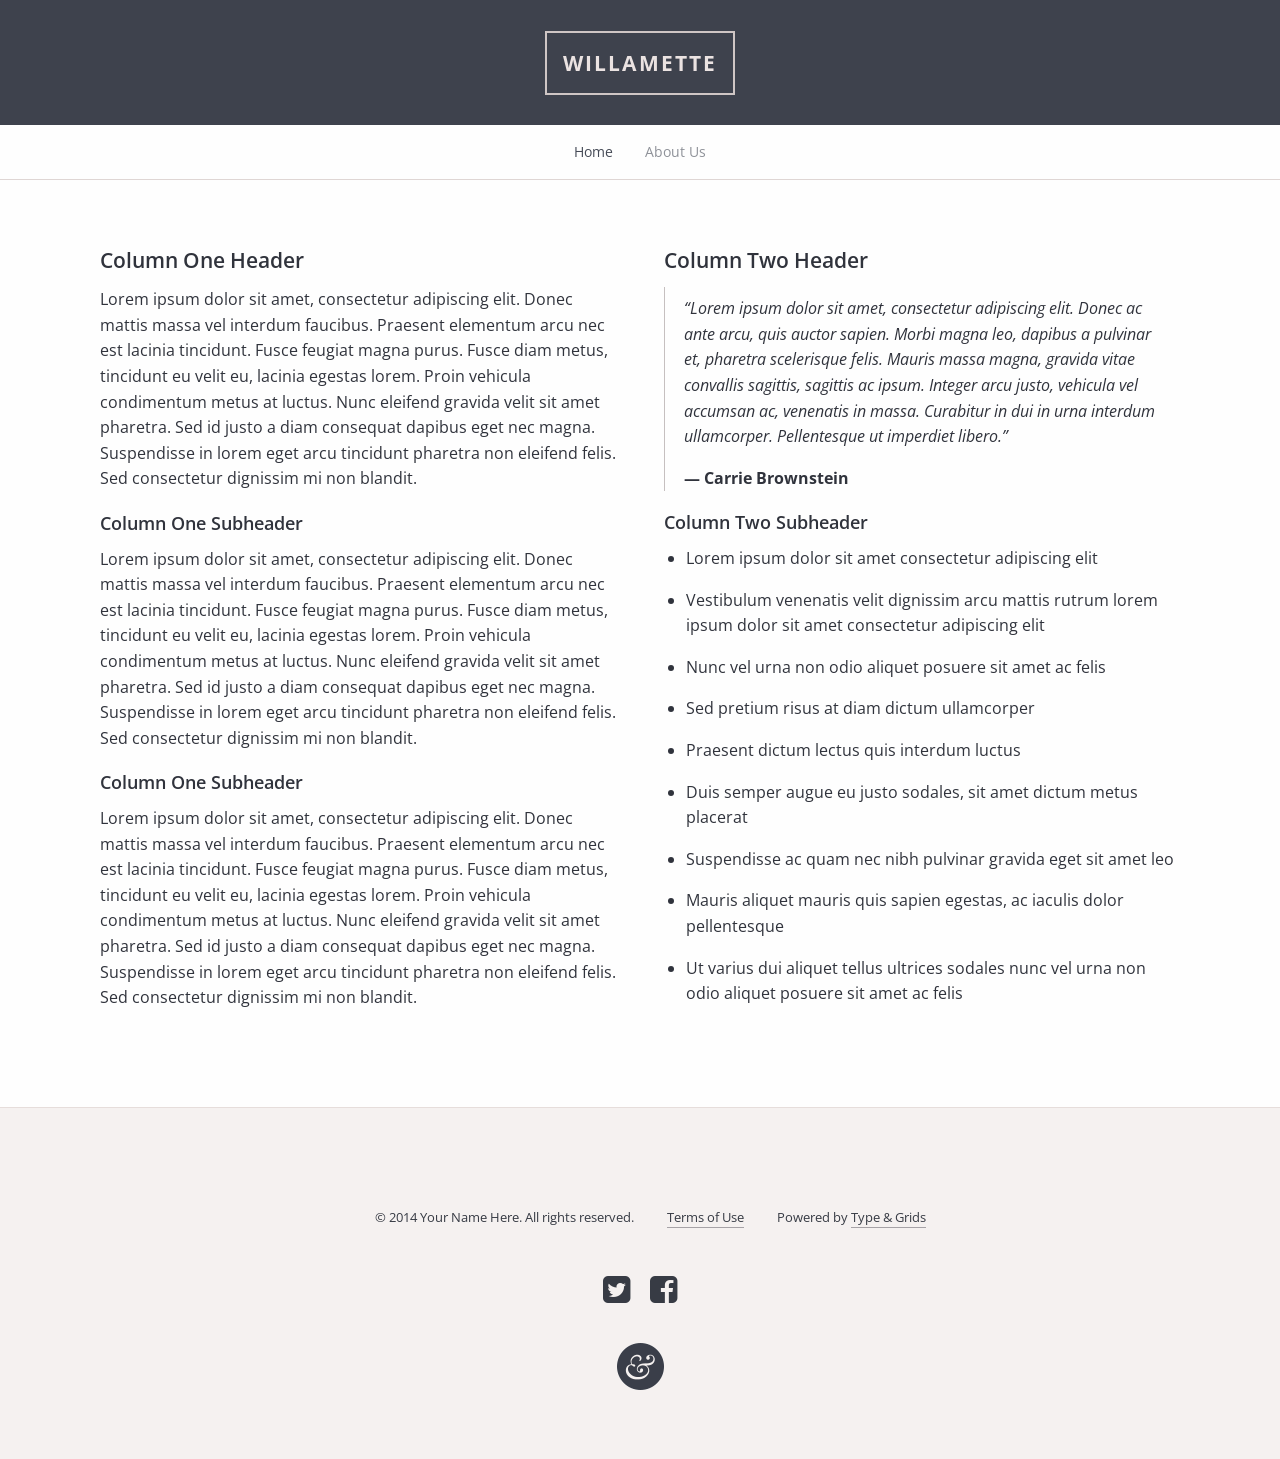
==== about.html @ 5f2adea6 "Add files via upload" ====
<!doctype html>
<html class="no-js" lang="en">
<head>
<meta charset="utf-8" />
<meta name="viewport" content="width=device-width, initial-scale=1.0" />

<title>Willamette &mdash; About Us</title>
<meta name="description" content="Page description goes here">

<!-- ******************************************************************************************
Set the type and color theme here - the Pro version contains additional themes -->
<link href="css/willamette_type1_color1.css" rel="stylesheet">
<!--  ************************************************************************************* -->

<link href="css/font-awesome.min.css" rel="stylesheet">
<script src="js/vendor/modernizr.js"></script>

</head>
<body>

<header>
	<div class="row">
		<div class="small-12 medium-12 large-12 columns">
			<h2><a href="index.html">Willamette</a></h2>
			<!--
			<div class="logo">
				<a href="index.html"><img src="img/logo.png" alt="Willamette" /></a>
			</div>
			-->
		</div>
	</div>
</header>

<nav>
	<div class="row">
		<div class="small-12 medium-12 large-12 columns">			
			<ul>
				<li><a href="index.html">Home</a></li>
				<li><a href="about.html" class="current">About Us</a></li>
			</ul>
		</div>
	</div>
</nav>

<div class=" section-bg-color1 ">
	<div class="row first-row">
		<div class="small-12 medium-6 large-6 columns">
			<h3>Column One Header</h3>
			<p>
				Lorem ipsum dolor sit amet, consectetur adipiscing elit. Donec mattis massa vel interdum faucibus. Praesent elementum arcu nec est lacinia tincidunt. Fusce feugiat magna purus. Fusce diam metus, tincidunt eu velit eu, lacinia egestas lorem. Proin vehicula condimentum metus at luctus. Nunc eleifend gravida velit sit amet pharetra. Sed id justo a diam consequat dapibus eget nec magna. Suspendisse in lorem eget arcu tincidunt pharetra non eleifend felis. Sed consectetur dignissim mi non blandit.
			</p>
			<h4>Column One Subheader</h4>
			<p>
				Lorem ipsum dolor sit amet, consectetur adipiscing elit. Donec mattis massa vel interdum faucibus. Praesent elementum arcu nec est lacinia tincidunt. Fusce feugiat magna purus. Fusce diam metus, tincidunt eu velit eu, lacinia egestas lorem. Proin vehicula condimentum metus at luctus. Nunc eleifend gravida velit sit amet pharetra. Sed id justo a diam consequat dapibus eget nec magna. Suspendisse in lorem eget arcu tincidunt pharetra non eleifend felis. Sed consectetur dignissim mi non blandit.
			</p>
			<h4>Column One Subheader</h4>
			<p>
				Lorem ipsum dolor sit amet, consectetur adipiscing elit. Donec mattis massa vel interdum faucibus. Praesent elementum arcu nec est lacinia tincidunt. Fusce feugiat magna purus. Fusce diam metus, tincidunt eu velit eu, lacinia egestas lorem. Proin vehicula condimentum metus at luctus. Nunc eleifend gravida velit sit amet pharetra. Sed id justo a diam consequat dapibus eget nec magna. Suspendisse in lorem eget arcu tincidunt pharetra non eleifend felis. Sed consectetur dignissim mi non blandit.
			</p>
		</div>
		<div class="small-12 medium-6 large-6 columns">
			<h3>Column Two Header</h3>
			
			<blockquote>
				<p>&#8220;Lorem ipsum dolor sit amet, consectetur adipiscing elit. Donec ac ante arcu, quis auctor sapien. Morbi magna leo, dapibus a pulvinar et, pharetra scelerisque felis. Mauris massa magna, gravida vitae convallis sagittis, sagittis ac ipsum. Integer arcu justo, vehicula vel accumsan ac, venenatis in massa. Curabitur in dui in urna interdum ullamcorper. Pellentesque ut imperdiet libero.&#8221;
				<cite>Carrie Brownstein</cite></p>
			</blockquote>
			
			<h4>Column Two Subheader</h4>
			<ul>
				<li>Lorem ipsum dolor sit amet consectetur adipiscing elit</li>
				<li>Vestibulum venenatis velit dignissim arcu mattis rutrum lorem ipsum dolor sit amet consectetur adipiscing elit</li>
				<li>Nunc vel urna non odio aliquet posuere sit amet ac felis</li>
				<li>Sed pretium risus at diam dictum ullamcorper</li>
				<li>Praesent dictum lectus quis interdum luctus</li>
				<li>Duis semper augue eu justo sodales, sit amet dictum metus placerat</li>
				<li>Suspendisse ac quam nec nibh pulvinar gravida eget sit amet leo</li>
				<li>Mauris aliquet mauris quis sapien egestas, ac iaculis dolor pellentesque</li>
				<li>Ut varius dui aliquet tellus ultrices sodales nunc vel urna non odio aliquet posuere sit amet ac felis</li>
			</ul>
		</div>
	</div>
</div>

<footer class="section-bg-color2">
	<div class="row">
		<div class="small-12 medium-12 large-12 columns">
			<ul>
				<li>&copy; 2014 Your Name Here. All rights reserved.</li>
				<li><a href="terms.html">Terms of Use</a></li>
				
				<!-- *****************************************************************************************
				The "Powered by Type & Grids" link in the footer is required in the Free version
				typeandgrids.com/pirates -->
				<li>Powered by <a href="http://www.typeandgrids.com" target="_blank">Type &amp; Grids</a></li>
				<!--  ************************************************************************************ -->
				
			</ul>			
			<div class="social-icons">
				<a href="http://www.twitter.com/typeandgrids" target="_blank"><i class="fa fa-twitter-square fa-2x"></i></a>
<a href="http://www.facebook.com/typeandgrids" target="_blank"><i class="fa fa-facebook-square fa-2x"></i></a>
				<div class="footer-badge">
					<a href="index.html"><img src="img/footer-badge@2x.png" width="57" height="57" alt="Home" /></a>
				</div>
			</div>
		</div>
	</div>
</footer>

<script src="js/vendor/jquery.min.js"></script>
<script src="js/foundation.min.js"></script>
<script src="js/willamette.js"></script>

</body>
</html>
---- css/willamette_type1_color1.css ----
@import url(http://fonts.googleapis.com/css?family=Open+Sans:400italic,600italic,700italic,800italic,400,600,700,800);
/*==================================================================================================
Foundation Variables
==================================================================================================*/
/*==================================================================================================
Import
==================================================================================================*/
/*==================================================================================================
Type Theme 01
==================================================================================================*/
/*==================================================================================================
My Variables
==================================================================================================*/
/*==================================================================================================
Blog Type Theme 01: Open Sans
==================================================================================================*/
/*==================================================================================================
Foundation Variables
==================================================================================================*/
/*==================================================================================================
Spacing Adjustments
==================================================================================================*/
/* line 114, ../scss/themes/_type_01.scss */
header h2 a {
  padding: 0.75em !important;
}

/* line 119, ../scss/themes/_type_01.scss */
nav div div ul {
  padding-top: 0.6em;
  margin-bottom: 0.625em !important;
}

/* line 124, ../scss/themes/_type_01.scss */
.button {
  padding-top: 0.9em !important;
  padding-bottom: 0.9em !important;
}

/* line 129, ../scss/themes/_type_01.scss */
div.section-btn a.button {
  padding-top: 1em !important;
  padding-bottom: 1em !important;
}

/*==================================================================================================
Color Theme 01
==================================================================================================*/
/*==================================================================================================
Master Color Theme 01
==================================================================================================*/
/*==================================================================================================
Foundation Variables
==================================================================================================*/
/*==================================================================================================
My Variables
==================================================================================================*/
/*==================================================================================================
Mixins
==================================================================================================*/
/*==================================================================================================
Blog
==================================================================================================*/
/* line 28, ../scss/master/_blog.scss */
aside.blog-sidebar h5 {
  text-align: center;
}

/* line 32, ../scss/master/_blog.scss */
aside.blog-sidebar h5, .related-posts h5 {
  font-family: "Open Sans", "Helvetica Neue", Helvetica, Arial, sans-serif;
  font-weight: bold;
  font-style: normal;
  font-size: 1.125rem;
  line-height: 1.2;
  letter-spacing: 0;
  text-transform: none;
  padding-bottom: 0.5em;
}

/* line 43, ../scss/master/_blog.scss */
aside.blog-sidebar li, aside.blog-sidebar p {
  font-family: "Open Sans", "Helvetica Neue", Helvetica, Arial, sans-serif;
  font-weight: normal;
  font-style: normal;
  font-size: 1rem;
  line-height: 1.6;
  letter-spacing: 0;
  text-transform: none;
  list-style-type: none;
  padding-bottom: 1em;
  text-align: center;
}

/* line 56, ../scss/master/_blog.scss */
aside.blog-sidebar ul {
  margin-left: 0;
}

/* line 60, ../scss/master/_blog.scss */
aside.blog-sidebar ul li {
  list-style-type: none;
  margin-left: 0;
}

/* line 65, ../scss/master/_blog.scss */
aside.blog-sidebar ul li a, aside.blog-sidebar ul li a:hover, aside.blog-sidebar p a, aside.blog-sidebar p a:hover, article h1 a, article h1 a:hover {
  border-bottom: none !important;
  text-decoration: none;
  -webkit-transition: color 0.2s ease-out;
  -moz-transition: color 0.2s ease-out;
  transition: color 0.2s ease-out;
}

/* line 71, ../scss/master/_blog.scss */
article {
  border-bottom: 1px solid #c6c0c0;
  padding-bottom: 1.25em;
  margin-bottom: 2.5em;
}

/* line 77, ../scss/master/_blog.scss */
article h1, h1.archive-title {
  font-family: "Open Sans", "Helvetica Neue", Helvetica, Arial, sans-serif;
  font-weight: 800;
  font-style: normal;
  font-size: 1.5rem;
  line-height: 1.3;
  letter-spacing: 0;
  text-transform: none;
}

/* line 87, ../scss/master/_blog.scss */
article h6.date {
  font-family: "Open Sans", "Helvetica Neue", Helvetica, Arial, sans-serif;
  font-weight: normal;
  font-style: italic;
  font-size: 0.875rem;
  line-height: 1.2;
  letter-spacing: 0;
  text-transform: none;
  margin-bottom: 1.5em;
}

/* line 98, ../scss/master/_blog.scss */
article p, article li {
  font-family: "Open Sans", "Helvetica Neue", Helvetica, Arial, sans-serif;
  font-size: 0.875rem;
  line-height: 1.6;
}

/* line 104, ../scss/master/_blog.scss */
article p a {
  -webkit-transition: color 0.2s ease-out;
  -moz-transition: color 0.2s ease-out;
  transition: color 0.2s ease-out;
}

/* line 108, ../scss/master/_blog.scss */
article p.byline {
  font-family: "Open Sans", "Helvetica Neue", Helvetica, Arial, sans-serif;
  font-weight: normal;
  font-style: italic;
  font-size: 0.875rem;
  line-height: 1.2;
  letter-spacing: 0;
  text-transform: none;
}

/* line 118, ../scss/master/_blog.scss */
article img {
  padding-top: 0.5em;
  padding-bottom: 0.5em;
}

/* line 123, ../scss/master/_blog.scss */
article .caption {
  margin-top: -1em;
}

/* line 128, ../scss/master/_blog.scss */
.comments {
  border-top: 1px solid #c6c0c0;
  margin-top: 3em;
  padding-top: 3em;
  padding-bottom: 1em;
}

/* line 135, ../scss/master/_blog.scss */
div div div article h2 {
  font-family: "Open Sans", "Helvetica Neue", Helvetica, Arial, sans-serif;
  font-weight: bold;
  font-style: normal;
  font-size: 1.3125rem;
  line-height: 1.3;
  letter-spacing: 0;
  text-transform: none;
  padding-bottom: 0.25em;
}

/* line 146, ../scss/master/_blog.scss */
div div div article h3 {
  font-weight: bold;
  font-size: 0.875rem;
}

/* line 151, ../scss/master/_blog.scss */
.related-posts {
  margin-top: 2em;
  margin-bottom: 1.5em;
}

/* line 156, ../scss/master/_blog.scss */
.related-posts h5 {
  margin-bottom: 0.25em;
}

/* line 160, ../scss/master/_blog.scss */
.related-posts ul {
  list-style-type: none;
  margin-left: 0;
}

/* line 165, ../scss/master/_blog.scss */
.related-posts ul li {
  margin-left: 0;
  line-height: 1.8;
  font-family: "Open Sans", "Helvetica Neue", Helvetica, Arial, sans-serif;
  font-weight: normal;
  font-style: normal;
  font-size: 1rem;
  line-height: 1.6;
  letter-spacing: 0;
  text-transform: none;
}

/* line 177, ../scss/master/_blog.scss */
h1.archive-title {
  text-align: center;
  margin-bottom: 1.25em;
}

/* line 182, ../scss/master/_blog.scss */
.archive-item {
  margin-bottom: 2em;
}

/* line 186, ../scss/master/_blog.scss */
.archive-item h2 a {
  -webkit-transition: border 0.2s ease-out;
  -moz-transition: border 0.2s ease-out;
  transition: border 0.2s ease-out;
  -webkit-transition: color 0.2s ease-out;
  -moz-transition: color 0.2s ease-out;
  transition: color 0.2s ease-out;
  border-bottom: 1px solid #a6a2a6;
  padding-bottom: 2px;
  text-decoration: none;
}

/* line 194, ../scss/master/_blog.scss */
.archive-item h2 a:hover {
  border-bottom: 1px solid #d37961;
  -webkit-transition: color 0.2s ease-out;
  -moz-transition: color 0.2s ease-out;
  transition: color 0.2s ease-out;
}

/* line 199, ../scss/master/_blog.scss */
.archive-item h2 {
  font-family: "Open Sans", "Helvetica Neue", Helvetica, Arial, sans-serif;
  font-weight: bold;
  font-style: normal;
  font-size: 1.125rem;
  line-height: 1.7;
  letter-spacing: 0;
  text-transform: none;
  text-align: center;
}

/* line 210, ../scss/master/_blog.scss */
.archive-item h6.date {
  font-family: "Open Sans", "Helvetica Neue", Helvetica, Arial, sans-serif;
  font-weight: normal;
  font-style: italic;
  font-size: 0.875rem;
  line-height: 1.3;
  letter-spacing: 0;
  text-transform: none;
  text-align: center;
  padding-top: 0.125em;
}

/* line 222, ../scss/master/_blog.scss */
.pagination-custom {
  margin-bottom: 2em;
}

/* line 226, ../scss/master/_blog.scss */
.pagination-custom p span {
  font-family: "Open Sans", "Helvetica Neue", Helvetica, Arial, sans-serif;
  font-weight: bold;
  font-style: normal;
  font-size: 1rem;
  line-height: 1.2;
  letter-spacing: 0;
  text-transform: none;
  color: #8f9299;
}

/* line 237, ../scss/master/_blog.scss */
.pagination-custom a, .pagination-custom a:hover {
  border-bottom: none !important;
  -webkit-transition: color 0.2s ease-out;
  -moz-transition: color 0.2s ease-out;
  transition: color 0.2s ease-out;
}

/* line 242, ../scss/master/_blog.scss */
.pagination-left {
  padding-right: 1em;
}

/*==================================================================================================
Media Queries
==================================================================================================*/
@media only screen and (min-width: 40.063em) {
  /* line 254, ../scss/master/_blog.scss */
  aside.blog-sidebar h5 {
    text-align: left;
  }

  /* line 258, ../scss/master/_blog.scss */
  aside.blog-sidebar li, aside.blog-sidebar p {
    text-align: left;
  }

  /* line 262, ../scss/master/_blog.scss */
  article h1, h1.archive-title {
    font-size: 2rem;
  }

  /* line 266, ../scss/master/_blog.scss */
  article p, article li, div div div article h3 {
    font-size: 1.125rem;
  }
}
/*==================================================================================================
Global
==================================================================================================*/
/* line 78, ../scss/_custom.scss */
html {
  background-color: #f5f1f0 !important;
}

/* line 82, ../scss/_custom.scss */
a {
  -webkit-transition: color 0.2s ease-out;
  -moz-transition: color 0.2s ease-out;
  transition: color 0.2s ease-out;
}

/* line 86, ../scss/_custom.scss */
p a, li a, h1 a {
  -webkit-transition: border 0.2s ease-out;
  -moz-transition: border 0.2s ease-out;
  transition: border 0.2s ease-out;
  border-bottom: 1px solid #a6a2a6;
  padding-bottom: 1px;
}

/* line 92, ../scss/_custom.scss */
p a:hover, li a:hover, h1 a:hover {
  -webkit-transition: color 0.2s ease-out;
  -moz-transition: color 0.2s ease-out;
  transition: color 0.2s ease-out;
  color: #d37961;
  border-bottom: 1px solid #d37961;
}

/* line 98, ../scss/_custom.scss */
a img:hover {
  border: none;
}

/* line 102, ../scss/_custom.scss */
.button {
  font-family: "Open Sans", "Helvetica Neue", Helvetica, Arial, sans-serif;
  font-weight: 400;
  font-style: normal;
  font-size: 1rem !important;
  line-height: 1.3;
  letter-spacing: 0;
  text-transform: none;
  line-height: 1.3 !important;
}

/* line 113, ../scss/_custom.scss */
a.button {
  background-color: #d37961;
  padding-top: 1em !important;
  padding-bottom: 1em !important;
}

/* line 119, ../scss/_custom.scss */
a.button:hover {
  background-color: #454a56;
}

/* line 123, ../scss/_custom.scss */
input.button, a.button {
  padding-left: 1.25em;
  padding-right: 1.25em;
}

/* line 128, ../scss/_custom.scss */
.p-small, article .caption, .caption {
  font-size: 0.875rem;
  line-height: 1.5;
}

/* line 133, ../scss/_custom.scss */
.p-smaller {
  font-size: 0.75rem;
  line-height: 1.5;
}

/* line 138, ../scss/_custom.scss */
ul.inline-list-custom li {
  margin-left: 0 !important;
}

/* line 142, ../scss/_custom.scss */
ul li {
  margin-left: 0.25em;
  padding-bottom: 1em;
}

/* line 147, ../scss/_custom.scss */
ol li {
  margin-left: 0.25em;
  padding-bottom: 1em;
}

/* line 152, ../scss/_custom.scss */
.boxed {
  border: 1px solid #b5b1b3;
  padding: 1em;
}

/* line 157, ../scss/_custom.scss */
div hr {
  margin-top: 2em;
  margin-bottom: 2em;
}

/* line 162, ../scss/_custom.scss */
.row blockquote {
  border-left: 1px solid #c6c0c0;
}

/* line 166, ../scss/_custom.scss */
.row blockquote p, .row blockquote {
  color: #30333c;
  font-style: italic;
}

/* line 171, ../scss/_custom.scss */
.row blockquote p cite a {
  color: #30333c;
}

/* line 175, ../scss/_custom.scss */
.row blockquote p cite a:hover {
  color: #d37961;
}

/* line 179, ../scss/_custom.scss */
.row blockquote cite {
  font-weight: bold;
  font-style: normal;
  color: #30333c;
  font-size: 1em;
  margin-top: 1em;
}

/* line 187, ../scss/_custom.scss */
div h1, div h2, div h3, div h4, div h5, div h6 {
  font-weight: bold;
}

/* line 191, ../scss/_custom.scss */
div div div h3 {
  font-family: "Open Sans", "Helvetica Neue", Helvetica, Arial, sans-serif;
  font-weight: 600;
  font-style: normal;
  font-size: 1.3125rem;
  line-height: 1.3;
  letter-spacing: 0;
  text-transform: none;
  margin-bottom: 0.625em;
}

/* line 202, ../scss/_custom.scss */
div div div h4 {
  font-family: "Open Sans", "Helvetica Neue", Helvetica, Arial, sans-serif;
  font-weight: 600;
  font-style: normal;
  font-size: 1.125rem;
  line-height: 1.3;
  letter-spacing: 0;
  text-transform: none;
  margin-bottom: 0.625em;
}

/* line 213, ../scss/_custom.scss */
.caption {
  margin-top: -0.5em;
}

/* line 218, ../scss/_custom.scss */
.social-inline {
  margin-left: 0;
}

/* line 222, ../scss/_custom.scss */
.social-inline li {
  display: block;
  float: left;
  margin-left: 0;
  margin-right: 1.5em;
  vertical-align: top !important;
}

/* line 230, ../scss/_custom.scss */
.social-inline li:first-child {
  margin-right: 0;
}

/* line 234, ../scss/_custom.scss */
.social-inline li span {
  vertical-align: top !important;
}

/*==================================================================================================
Header & Nav
==================================================================================================*/
/* line 244, ../scss/_custom.scss */
header {
  background-color: #3e424d;
  padding-top: 3em;
  padding-bottom: 2.5em;
}

/* line 250, ../scss/_custom.scss */
header div.logo {
  text-align: center;
}

/* line 254, ../scss/_custom.scss */
header h2 {
  font-family: "Open Sans", "Helvetica Neue", Helvetica, Arial, sans-serif;
  font-weight: bold;
  font-style: normal;
  font-size: 1.125rem;
  line-height: 1.2;
  letter-spacing: 0.1em;
  text-transform: uppercase;
  text-align: center;
  color: #ebe3e2;
}

/* line 266, ../scss/_custom.scss */
header h2 a {
  text-decoration: none;
  color: #ebe3e2;
  padding: 0.5em;
  border: 2px solid #cfc6c5;
}

/* line 273, ../scss/_custom.scss */
header h2 a:hover, header h2 a:focus {
  color: #ebe3e2;
}

/* line 277, ../scss/_custom.scss */
nav {
  background-color: #fefefe;
  border-top: 1px solid #3e424d;
  border-bottom: 1px solid #dfd6d4;
  -webkit-transition: background-color 0.3s ease-out !important;
  -moz-transition: background-color 0.3s ease-out !important;
  transition: background-color 0.3s ease-out !important;
}

/* line 284, ../scss/_custom.scss */
nav ul {
  text-align: center;
  padding-top: 0.6em;
  margin-bottom: 0.4em;
  margin-left: 0;
}

/* line 291, ../scss/_custom.scss */
nav ul li {
  font-family: "Open Sans", "Helvetica Neue", Helvetica, Arial, sans-serif;
  font-weight: normal;
  font-style: normal;
  font-size: 0.875rem;
  line-height: 2.4;
  letter-spacing: 0;
  text-transform: none;
  display: inline-block;
  padding-left: 1em;
  margin-right: 1em;
  margin-left: 0;
  padding-bottom: 0;
}

/* line 306, ../scss/_custom.scss */
nav li a {
  color: #454a56 !important;
  -webkit-transition: color 0.2s ease-out;
  -moz-transition: color 0.2s ease-out;
  transition: color 0.2s ease-out;
}

/* line 311, ../scss/_custom.scss */
nav li a:hover {
  color: #d37961 !important;
}

/* line 315, ../scss/_custom.scss */
nav ul li a, nav ul li a:hover {
  border: none;
}

/* line 319, ../scss/_custom.scss */
a.current {
  color: #8f9299 !important;
  pointer-events: none;
  border-bottom: none;
}

/* line 325, ../scss/_custom.scss */
a.current:hover {
  color: #8f9299 !important;
}

/* line 329, ../scss/_custom.scss */
p a {
  -webkit-transition: color 0.2s ease-out;
  -moz-transition: color 0.2s ease-out;
  transition: color 0.2s ease-out;
}

/*==================================================================================================
Body
==================================================================================================*/
/* line 338, ../scss/_custom.scss */
.first-row {
  padding-top: 4em;
  padding-bottom: 4em;
}

/* line 343, ../scss/_custom.scss */
.section-headline {
  background-color: #f5f1f0 !important;
  padding-top: 3.5em;
  padding-bottom: 0.75em;
  -webkit-transition: background-color 0.3s ease-out !important;
  -moz-transition: background-color 0.3s ease-out !important;
  transition: background-color 0.3s ease-out !important;
}

/* line 350, ../scss/_custom.scss */
.section-bg-color1 {
  background-color: #fefefe;
}

/* line 354, ../scss/_custom.scss */
.section-bg-color2 {
  background-color: #f5f1f0;
}

/* line 358, ../scss/_custom.scss */
.section-headline h1 {
  font-family: "Open Sans", "Helvetica Neue", Helvetica, Arial, sans-serif;
  font-weight: bold;
  font-style: normal;
  font-size: 1.875rem;
  line-height: 1.2;
  letter-spacing: 0;
  text-transform: none;
  text-align: center;
  color: #30333c;
}

/* line 370, ../scss/_custom.scss */
.section-headline h1 a {
  color: #30333c;
}

/* line 374, ../scss/_custom.scss */
.section-headline h1 a:hover {
  color: #d37961;
}

/* line 378, ../scss/_custom.scss */
.section-headline h5 {
  font-family: "Open Sans", "Helvetica Neue", Helvetica, Arial, sans-serif;
  font-weight: normal;
  font-style: normal;
  font-size: 1.125rem;
  line-height: 1.3;
  letter-spacing: 0;
  text-transform: none;
  text-align: center;
  color: #454a56;
  padding-bottom: 3em;
}

/* line 391, ../scss/_custom.scss */
.section-hero {
  padding-top: 4em;
  padding-bottom: 2.5em;
  border-top: 1px solid #e6dddb;
  -webkit-transition: background-color 0.3s ease-out !important;
  -moz-transition: background-color 0.3s ease-out !important;
  transition: background-color 0.3s ease-out !important;
}

/* line 398, ../scss/_custom.scss */
a.no-underline, a.no-underline:hover {
  border-bottom: none;
  text-decoration: none;
}

/* line 403, ../scss/_custom.scss */
.templates {
  margin-top: -1em;
  margin-bottom: 1em;
  -webkit-transition: background-color 0.3s ease-out !important;
  -moz-transition: background-color 0.3s ease-out !important;
  transition: background-color 0.3s ease-out !important;
}

/* line 409, ../scss/_custom.scss */
.templates h3 {
  font-size: 1.5rem !important;
  margin-bottom: 0.25em;
}

/* line 414, ../scss/_custom.scss */
.templates h3:nth-of-type(2) {
  padding-top: 0.25em;
}

/* line 418, ../scss/_custom.scss */
.section-hero img {
  margin-top: 0.25em;
  margin-bottom: -0.75em;
}

/* line 423, ../scss/_custom.scss */
.section-one-img {
  padding-top: 3em;
  padding-bottom: 2em;
  border-top: 1px solid #e6dddb;
  -webkit-transition: background-color 0.3s ease-out !important;
  -moz-transition: background-color 0.3s ease-out !important;
  transition: background-color 0.3s ease-out !important;
}

/* line 430, ../scss/_custom.scss */
.section-one-img h3 {
  padding-bottom: 0.25em;
}

/* line 434, ../scss/_custom.scss */
.section-one-img p {
  padding-top: 1.25em;
}

/* line 438, ../scss/_custom.scss */
.section-four-img {
  padding-top: 3em;
  padding-bottom: 3.5em;
  border-top: 1px solid #e6dddb;
}

/* line 444, ../scss/_custom.scss */
.section-four-img div div ul li {
  margin-bottom: 0;
  padding-bottom: 1em;
}

/* line 449, ../scss/_custom.scss */
.section-four-img p {
  padding-top: 0;
}

/* line 453, ../scss/_custom.scss */
.section-features {
  padding-top: 3em;
  padding-bottom: 3em;
  border-top: 1px solid #e6dddb;
}

/* line 459, ../scss/_custom.scss */
.section-features h3 {
  margin-bottom: 0;
}

/* line 463, ../scss/_custom.scss */
.feature-box {
  border: 1px solid #b5b1b3;
  padding: 1em;
  padding-bottom: 1.25em;
  margin-top: 1em;
  margin-bottom: 2em;
}

/* line 471, ../scss/_custom.scss */
div div div .feature-box h4 {
  margin-top: 0.5em;
  margin-bottom: 0.25em;
  padding-bottom: 0;
}

/* line 477, ../scss/_custom.scss */
.feature-box p, .feature-box li {
  font-size: 0.875rem;
  line-height: 1.5;
  margin-bottom: 0.5em;
}

/* line 483, ../scss/_custom.scss */
.section-steps {
  padding-top: 3em;
  padding-bottom: 3em;
  border-top: 1px solid #e6dddb;
}

/* line 489, ../scss/_custom.scss */
.step-holder {
  padding-top: 0.5em;
  padding-bottom: 1em;
}

/* line 494, ../scss/_custom.scss */
.step {
  float: left;
  margin-right: 1em;
  margin-bottom: 0;
  border-radius: 50%;
  width: 3.5em;
  height: 3.5em;
  background-color: #3e424d;
  display: table;
}

/* line 505, ../scss/_custom.scss */
.step-number {
  font-family: "Open Sans", "Helvetica Neue", Helvetica, Arial, sans-serif;
  font-weight: bold;
  font-style: normal;
  font-size: 1.625rem;
  line-height: 1.3;
  letter-spacing: 0;
  text-transform: none;
  color: #f2eeed;
  text-align: center;
  padding: 0;
  margin: 0;
  display: table-cell;
  vertical-align: middle;
}

/* line 521, ../scss/_custom.scss */
.section-features-pricing {
  padding-top: 3em;
  padding-bottom: 2em;
  border-top: 1px solid #e6dddb;
}

/* line 527, ../scss/_custom.scss */
.pricing {
  text-align: center;
}

/* line 531, ../scss/_custom.scss */
div div div.pricing h4 {
  margin-bottom: 1em;
}

/* line 535, ../scss/_custom.scss */
.pricing ul {
  list-style-type: none;
  margin-left: 0;
}

/* line 540, ../scss/_custom.scss */
.pricing ul li {
  margin-left: 0 !important;
  padding-left: 0 !important;
  margin-bottom: 0.75em;
  padding-bottom: 0.5em;
}

/* line 547, ../scss/_custom.scss */
.pricing-footer {
  text-align: center;
}

/* line 551, ../scss/_custom.scss */
.section-html {
  padding-top: 3em;
  padding-bottom: 3em;
  border-top: 1px solid #e6dddb;
}

/* line 557, ../scss/_custom.scss */
.section-faq {
  padding-top: 3em;
  padding-bottom: 3em;
  border-top: 1px solid #e6dddb;
}

/* line 563, ../scss/_custom.scss */
.questions li p {
  margin-top: 0.75em;
  margin-bottom: -1em;
}

/* line 568, ../scss/_custom.scss */
.section-btn {
  padding-top: 2em;
  text-align: center;
}

/* line 573, ../scss/_custom.scss */
.section-btn .button {
  background-color: #d37961;
  padding-top: 1em !important;
  padding-bottom: 1em !important;
}

/* line 579, ../scss/_custom.scss */
.section-btn .button:hover {
  background-color: #454a56;
}

/*==================================================================================================
Download Box
==================================================================================================*/
/* line 589, ../scss/_custom.scss */
.download-box {
  background-color: #3a3e49;
  padding: 2em;
  padding-bottom: 1em;
  border-radius: 8px;
  -webkit-transition: background-color 0.3s ease-out !important;
  -moz-transition: background-color 0.3s ease-out !important;
  transition: background-color 0.3s ease-out !important;
}

/* line 597, ../scss/_custom.scss */
.download-box .button {
  background-color: #d37961;
}

/* line 601, ../scss/_custom.scss */
.download-box h3, .download-box p {
  color: #fcfbfb;
}

/* line 605, ../scss/_custom.scss */
.download-box p.p-small, .download-box p.caption {
  margin-top: -0.5em;
}

/* line 609, ../scss/_custom.scss */
.download-box .button:hover, .download-box .button:focus {
  background-color: #7c8088 !important;
  border: none;
}

/* line 614, ../scss/_custom.scss */
.download-box .p-smaller {
  margin-top: 1em;
  border: 1px solid #8f9299;
  padding: 1em;
}

/*==================================================================================================
Footer
==================================================================================================*/
/* line 626, ../scss/_custom.scss */
footer {
  padding-top: 6em;
  padding-bottom: 4em;
  border-top: 1px solid #e6dddb;
}

/* line 632, ../scss/_custom.scss */
footer ul {
  text-align: center;
}

/* line 636, ../scss/_custom.scss */
footer li {
  font-family: "Open Sans", "Helvetica Neue", Helvetica, Arial, sans-serif;
  font-weight: normal;
  font-style: normal;
  font-size: 0.8125rem;
  line-height: 1.7;
  letter-spacing: 0;
  text-transform: none;
  display: inline-block;
  padding-left: 1em;
  margin-right: 1em;
  color: #373b44;
  margin-bottom: 1em;
}

/* line 651, ../scss/_custom.scss */
footer li a {
  color: #373b44;
  -webkit-transition: color 0.2s ease-out;
  -moz-transition: color 0.2s ease-out;
  transition: color 0.2s ease-out;
}

/* line 656, ../scss/_custom.scss */
footer div.social-icons {
  text-align: center;
}

/* line 660, ../scss/_custom.scss */
footer div.social-icons i {
  padding-left: 0.25em;
  padding-right: 0.25em;
  color: #373b44;
  border: none !important;
  text-shadow: none !important;
  box-shadow: none !important;
  -webkit-box-shadow: none !important;
}

/* line 670, ../scss/_custom.scss */
footer div.social-icons a:hover i {
  color: #d37961;
  -webkit-transition: color 0.2s ease-out;
  -moz-transition: color 0.2s ease-out;
  transition: color 0.2s ease-out;
}

/* line 675, ../scss/_custom.scss */
footer div.social-icons a i {
  -webkit-transition: color 0.2s ease-out;
  -moz-transition: color 0.2s ease-out;
  transition: color 0.2s ease-out;
}

/* line 679, ../scss/_custom.scss */
.footer-badge {
  text-align: center;
  padding-top: 2em;
}

/*==================================================================================================
Media Queries
==================================================================================================*/
@media only screen and (min-width: 40.063em) {
  /* line 692, ../scss/_custom.scss */
  header h2 {
    font-size: 1.3125rem;
  }

  /* line 696, ../scss/_custom.scss */
  .section-headline h1 {
    font-size: 2.5rem;
  }
}
/* line 288, ../bower_components/foundation/scss/foundation/components/_global.scss */
meta.foundation-mq-small {
  font-family: "/only screen and (max-width: 40em)/";
  width: 0em;
}

/* line 293, ../bower_components/foundation/scss/foundation/components/_global.scss */
meta.foundation-mq-medium {
  font-family: "/only screen and (min-width:40.063em) and (max-width:64em)/";
  width: 40.063em;
}

/* line 298, ../bower_components/foundation/scss/foundation/components/_global.scss */
meta.foundation-mq-large {
  font-family: "/only screen and (min-width:64.063em)/";
  width: 64.063em;
}

/* line 303, ../bower_components/foundation/scss/foundation/components/_global.scss */
meta.foundation-mq-xlarge {
  font-family: "/only screen and (min-width:90.063em)/";
  width: 90.063em;
}

/* line 308, ../bower_components/foundation/scss/foundation/components/_global.scss */
meta.foundation-mq-xxlarge {
  font-family: "/only screen and (min-width:120.063em)/";
  width: 120.063em;
}

/* line 318, ../bower_components/foundation/scss/foundation/components/_global.scss */
*,
*:before,
*:after {
  -moz-box-sizing: border-box;
  -webkit-box-sizing: border-box;
  box-sizing: border-box;
}

/* line 323, ../bower_components/foundation/scss/foundation/components/_global.scss */
html,
body {
  font-size: 100%;
}

/* line 326, ../bower_components/foundation/scss/foundation/components/_global.scss */
body {
  background: #f5f1f0;
  color: #30333c;
  padding: 0;
  margin: 0;
  font-family: "Open Sans", "Helvetica Neue", Helvetica, Arial, sans-serif;
  font-weight: normal;
  font-style: normal;
  line-height: 1;
  position: relative;
  cursor: "default";
}

/* line 339, ../bower_components/foundation/scss/foundation/components/_global.scss */
a:hover {
  cursor: pointer;
}

/* line 344, ../bower_components/foundation/scss/foundation/components/_global.scss */
img,
object,
embed {
  max-width: 100%;
  height: auto;
}

/* line 347, ../bower_components/foundation/scss/foundation/components/_global.scss */
object,
embed {
  height: 100%;
}

/* line 348, ../bower_components/foundation/scss/foundation/components/_global.scss */
img {
  -ms-interpolation-mode: bicubic;
}

/* line 354, ../bower_components/foundation/scss/foundation/components/_global.scss */
#map_canvas img,
#map_canvas embed,
#map_canvas object,
.map_canvas img,
.map_canvas embed,
.map_canvas object {
  max-width: none !important;
}

/* line 359, ../bower_components/foundation/scss/foundation/components/_global.scss */
.left {
  float: left !important;
}

/* line 360, ../bower_components/foundation/scss/foundation/components/_global.scss */
.right {
  float: right !important;
}

/* line 361, ../bower_components/foundation/scss/foundation/components/_global.scss */
.clearfix {
  *zoom: 1;
}
/* line 166, ../bower_components/foundation/scss/foundation/components/_global.scss */
.clearfix:before, .clearfix:after {
  content: " ";
  display: table;
}
/* line 167, ../bower_components/foundation/scss/foundation/components/_global.scss */
.clearfix:after {
  clear: both;
}

/* line 362, ../bower_components/foundation/scss/foundation/components/_global.scss */
.text-left {
  text-align: left !important;
}

/* line 363, ../bower_components/foundation/scss/foundation/components/_global.scss */
.text-right {
  text-align: right !important;
}

/* line 364, ../bower_components/foundation/scss/foundation/components/_global.scss */
.text-center {
  text-align: center !important;
}

/* line 365, ../bower_components/foundation/scss/foundation/components/_global.scss */
.text-justify {
  text-align: justify !important;
}

/* line 366, ../bower_components/foundation/scss/foundation/components/_global.scss */
.hide {
  display: none;
}

/* line 372, ../bower_components/foundation/scss/foundation/components/_global.scss */
.antialiased {
  -webkit-font-smoothing: antialiased;
}

/* line 375, ../bower_components/foundation/scss/foundation/components/_global.scss */
img {
  display: inline-block;
  vertical-align: middle;
}

/* line 385, ../bower_components/foundation/scss/foundation/components/_global.scss */
textarea {
  height: auto;
  min-height: 50px;
}

/* line 388, ../bower_components/foundation/scss/foundation/components/_global.scss */
select {
  width: 100%;
}

/* line 69, ../bower_components/foundation/scss/foundation/components/_block-grid.scss */
[class*="block-grid-"] {
  display: block;
  padding: 0;
  margin: 0 -1.5em;
  *zoom: 1;
}
/* line 166, ../bower_components/foundation/scss/foundation/components/_global.scss */
[class*="block-grid-"]:before, [class*="block-grid-"]:after {
  content: " ";
  display: table;
}
/* line 167, ../bower_components/foundation/scss/foundation/components/_global.scss */
[class*="block-grid-"]:after {
  clear: both;
}
/* line 35, ../bower_components/foundation/scss/foundation/components/_block-grid.scss */
[class*="block-grid-"] > li {
  display: inline;
  height: auto;
  float: left;
  padding: 0 1.5em 3em;
}

@media only screen {
  /* line 44, ../bower_components/foundation/scss/foundation/components/_block-grid.scss */
  .small-block-grid-1 > li {
    width: 100%;
    padding: 0 1.5em 3em;
  }
  /* line 48, ../bower_components/foundation/scss/foundation/components/_block-grid.scss */
  .small-block-grid-1 > li:nth-of-type(n) {
    clear: none;
  }
  /* line 49, ../bower_components/foundation/scss/foundation/components/_block-grid.scss */
  .small-block-grid-1 > li:nth-of-type(1n+1) {
    clear: both;
  }

  /* line 44, ../bower_components/foundation/scss/foundation/components/_block-grid.scss */
  .small-block-grid-2 > li {
    width: 50%;
    padding: 0 1.5em 3em;
  }
  /* line 48, ../bower_components/foundation/scss/foundation/components/_block-grid.scss */
  .small-block-grid-2 > li:nth-of-type(n) {
    clear: none;
  }
  /* line 49, ../bower_components/foundation/scss/foundation/components/_block-grid.scss */
  .small-block-grid-2 > li:nth-of-type(2n+1) {
    clear: both;
  }

  /* line 44, ../bower_components/foundation/scss/foundation/components/_block-grid.scss */
  .small-block-grid-3 > li {
    width: 33.33333%;
    padding: 0 1.5em 3em;
  }
  /* line 48, ../bower_components/foundation/scss/foundation/components/_block-grid.scss */
  .small-block-grid-3 > li:nth-of-type(n) {
    clear: none;
  }
  /* line 49, ../bower_components/foundation/scss/foundation/components/_block-grid.scss */
  .small-block-grid-3 > li:nth-of-type(3n+1) {
    clear: both;
  }

  /* line 44, ../bower_components/foundation/scss/foundation/components/_block-grid.scss */
  .small-block-grid-4 > li {
    width: 25%;
    padding: 0 1.5em 3em;
  }
  /* line 48, ../bower_components/foundation/scss/foundation/components/_block-grid.scss */
  .small-block-grid-4 > li:nth-of-type(n) {
    clear: none;
  }
  /* line 49, ../bower_components/foundation/scss/foundation/components/_block-grid.scss */
  .small-block-grid-4 > li:nth-of-type(4n+1) {
    clear: both;
  }

  /* line 44, ../bower_components/foundation/scss/foundation/components/_block-grid.scss */
  .small-block-grid-5 > li {
    width: 20%;
    padding: 0 1.5em 3em;
  }
  /* line 48, ../bower_components/foundation/scss/foundation/components/_block-grid.scss */
  .small-block-grid-5 > li:nth-of-type(n) {
    clear: none;
  }
  /* line 49, ../bower_components/foundation/scss/foundation/components/_block-grid.scss */
  .small-block-grid-5 > li:nth-of-type(5n+1) {
    clear: both;
  }

  /* line 44, ../bower_components/foundation/scss/foundation/components/_block-grid.scss */
  .small-block-grid-6 > li {
    width: 16.66667%;
    padding: 0 1.5em 3em;
  }
  /* line 48, ../bower_components/foundation/scss/foundation/components/_block-grid.scss */
  .small-block-grid-6 > li:nth-of-type(n) {
    clear: none;
  }
  /* line 49, ../bower_components/foundation/scss/foundation/components/_block-grid.scss */
  .small-block-grid-6 > li:nth-of-type(6n+1) {
    clear: both;
  }

  /* line 44, ../bower_components/foundation/scss/foundation/components/_block-grid.scss */
  .small-block-grid-7 > li {
    width: 14.28571%;
    padding: 0 1.5em 3em;
  }
  /* line 48, ../bower_components/foundation/scss/foundation/components/_block-grid.scss */
  .small-block-grid-7 > li:nth-of-type(n) {
    clear: none;
  }
  /* line 49, ../bower_components/foundation/scss/foundation/components/_block-grid.scss */
  .small-block-grid-7 > li:nth-of-type(7n+1) {
    clear: both;
  }

  /* line 44, ../bower_components/foundation/scss/foundation/components/_block-grid.scss */
  .small-block-grid-8 > li {
    width: 12.5%;
    padding: 0 1.5em 3em;
  }
  /* line 48, ../bower_components/foundation/scss/foundation/components/_block-grid.scss */
  .small-block-grid-8 > li:nth-of-type(n) {
    clear: none;
  }
  /* line 49, ../bower_components/foundation/scss/foundation/components/_block-grid.scss */
  .small-block-grid-8 > li:nth-of-type(8n+1) {
    clear: both;
  }

  /* line 44, ../bower_components/foundation/scss/foundation/components/_block-grid.scss */
  .small-block-grid-9 > li {
    width: 11.11111%;
    padding: 0 1.5em 3em;
  }
  /* line 48, ../bower_components/foundation/scss/foundation/components/_block-grid.scss */
  .small-block-grid-9 > li:nth-of-type(n) {
    clear: none;
  }
  /* line 49, ../bower_components/foundation/scss/foundation/components/_block-grid.scss */
  .small-block-grid-9 > li:nth-of-type(9n+1) {
    clear: both;
  }

  /* line 44, ../bower_components/foundation/scss/foundation/components/_block-grid.scss */
  .small-block-grid-10 > li {
    width: 10%;
    padding: 0 1.5em 3em;
  }
  /* line 48, ../bower_components/foundation/scss/foundation/components/_block-grid.scss */
  .small-block-grid-10 > li:nth-of-type(n) {
    clear: none;
  }
  /* line 49, ../bower_components/foundation/scss/foundation/components/_block-grid.scss */
  .small-block-grid-10 > li:nth-of-type(10n+1) {
    clear: both;
  }

  /* line 44, ../bower_components/foundation/scss/foundation/components/_block-grid.scss */
  .small-block-grid-11 > li {
    width: 9.09091%;
    padding: 0 1.5em 3em;
  }
  /* line 48, ../bower_components/foundation/scss/foundation/components/_block-grid.scss */
  .small-block-grid-11 > li:nth-of-type(n) {
    clear: none;
  }
  /* line 49, ../bower_components/foundation/scss/foundation/components/_block-grid.scss */
  .small-block-grid-11 > li:nth-of-type(11n+1) {
    clear: both;
  }

  /* line 44, ../bower_components/foundation/scss/foundation/components/_block-grid.scss */
  .small-block-grid-12 > li {
    width: 8.33333%;
    padding: 0 1.5em 3em;
  }
  /* line 48, ../bower_components/foundation/scss/foundation/components/_block-grid.scss */
  .small-block-grid-12 > li:nth-of-type(n) {
    clear: none;
  }
  /* line 49, ../bower_components/foundation/scss/foundation/components/_block-grid.scss */
  .small-block-grid-12 > li:nth-of-type(12n+1) {
    clear: both;
  }
}
@media only screen and (min-width: 40.063em) {
  /* line 44, ../bower_components/foundation/scss/foundation/components/_block-grid.scss */
  .medium-block-grid-1 > li {
    width: 100%;
    padding: 0 1.5em 3em;
  }
  /* line 48, ../bower_components/foundation/scss/foundation/components/_block-grid.scss */
  .medium-block-grid-1 > li:nth-of-type(n) {
    clear: none;
  }
  /* line 49, ../bower_components/foundation/scss/foundation/components/_block-grid.scss */
  .medium-block-grid-1 > li:nth-of-type(1n+1) {
    clear: both;
  }

  /* line 44, ../bower_components/foundation/scss/foundation/components/_block-grid.scss */
  .medium-block-grid-2 > li {
    width: 50%;
    padding: 0 1.5em 3em;
  }
  /* line 48, ../bower_components/foundation/scss/foundation/components/_block-grid.scss */
  .medium-block-grid-2 > li:nth-of-type(n) {
    clear: none;
  }
  /* line 49, ../bower_components/foundation/scss/foundation/components/_block-grid.scss */
  .medium-block-grid-2 > li:nth-of-type(2n+1) {
    clear: both;
  }

  /* line 44, ../bower_components/foundation/scss/foundation/components/_block-grid.scss */
  .medium-block-grid-3 > li {
    width: 33.33333%;
    padding: 0 1.5em 3em;
  }
  /* line 48, ../bower_components/foundation/scss/foundation/components/_block-grid.scss */
  .medium-block-grid-3 > li:nth-of-type(n) {
    clear: none;
  }
  /* line 49, ../bower_components/foundation/scss/foundation/components/_block-grid.scss */
  .medium-block-grid-3 > li:nth-of-type(3n+1) {
    clear: both;
  }

  /* line 44, ../bower_components/foundation/scss/foundation/components/_block-grid.scss */
  .medium-block-grid-4 > li {
    width: 25%;
    padding: 0 1.5em 3em;
  }
  /* line 48, ../bower_components/foundation/scss/foundation/components/_block-grid.scss */
  .medium-block-grid-4 > li:nth-of-type(n) {
    clear: none;
  }
  /* line 49, ../bower_components/foundation/scss/foundation/components/_block-grid.scss */
  .medium-block-grid-4 > li:nth-of-type(4n+1) {
    clear: both;
  }

  /* line 44, ../bower_components/foundation/scss/foundation/components/_block-grid.scss */
  .medium-block-grid-5 > li {
    width: 20%;
    padding: 0 1.5em 3em;
  }
  /* line 48, ../bower_components/foundation/scss/foundation/components/_block-grid.scss */
  .medium-block-grid-5 > li:nth-of-type(n) {
    clear: none;
  }
  /* line 49, ../bower_components/foundation/scss/foundation/components/_block-grid.scss */
  .medium-block-grid-5 > li:nth-of-type(5n+1) {
    clear: both;
  }

  /* line 44, ../bower_components/foundation/scss/foundation/components/_block-grid.scss */
  .medium-block-grid-6 > li {
    width: 16.66667%;
    padding: 0 1.5em 3em;
  }
  /* line 48, ../bower_components/foundation/scss/foundation/components/_block-grid.scss */
  .medium-block-grid-6 > li:nth-of-type(n) {
    clear: none;
  }
  /* line 49, ../bower_components/foundation/scss/foundation/components/_block-grid.scss */
  .medium-block-grid-6 > li:nth-of-type(6n+1) {
    clear: both;
  }

  /* line 44, ../bower_components/foundation/scss/foundation/components/_block-grid.scss */
  .medium-block-grid-7 > li {
    width: 14.28571%;
    padding: 0 1.5em 3em;
  }
  /* line 48, ../bower_components/foundation/scss/foundation/components/_block-grid.scss */
  .medium-block-grid-7 > li:nth-of-type(n) {
    clear: none;
  }
  /* line 49, ../bower_components/foundation/scss/foundation/components/_block-grid.scss */
  .medium-block-grid-7 > li:nth-of-type(7n+1) {
    clear: both;
  }

  /* line 44, ../bower_components/foundation/scss/foundation/components/_block-grid.scss */
  .medium-block-grid-8 > li {
    width: 12.5%;
    padding: 0 1.5em 3em;
  }
  /* line 48, ../bower_components/foundation/scss/foundation/components/_block-grid.scss */
  .medium-block-grid-8 > li:nth-of-type(n) {
    clear: none;
  }
  /* line 49, ../bower_components/foundation/scss/foundation/components/_block-grid.scss */
  .medium-block-grid-8 > li:nth-of-type(8n+1) {
    clear: both;
  }

  /* line 44, ../bower_components/foundation/scss/foundation/components/_block-grid.scss */
  .medium-block-grid-9 > li {
    width: 11.11111%;
    padding: 0 1.5em 3em;
  }
  /* line 48, ../bower_components/foundation/scss/foundation/components/_block-grid.scss */
  .medium-block-grid-9 > li:nth-of-type(n) {
    clear: none;
  }
  /* line 49, ../bower_components/foundation/scss/foundation/components/_block-grid.scss */
  .medium-block-grid-9 > li:nth-of-type(9n+1) {
    clear: both;
  }

  /* line 44, ../bower_components/foundation/scss/foundation/components/_block-grid.scss */
  .medium-block-grid-10 > li {
    width: 10%;
    padding: 0 1.5em 3em;
  }
  /* line 48, ../bower_components/foundation/scss/foundation/components/_block-grid.scss */
  .medium-block-grid-10 > li:nth-of-type(n) {
    clear: none;
  }
  /* line 49, ../bower_components/foundation/scss/foundation/components/_block-grid.scss */
  .medium-block-grid-10 > li:nth-of-type(10n+1) {
    clear: both;
  }

  /* line 44, ../bower_components/foundation/scss/foundation/components/_block-grid.scss */
  .medium-block-grid-11 > li {
    width: 9.09091%;
    padding: 0 1.5em 3em;
  }
  /* line 48, ../bower_components/foundation/scss/foundation/components/_block-grid.scss */
  .medium-block-grid-11 > li:nth-of-type(n) {
    clear: none;
  }
  /* line 49, ../bower_components/foundation/scss/foundation/components/_block-grid.scss */
  .medium-block-grid-11 > li:nth-of-type(11n+1) {
    clear: both;
  }

  /* line 44, ../bower_components/foundation/scss/foundation/components/_block-grid.scss */
  .medium-block-grid-12 > li {
    width: 8.33333%;
    padding: 0 1.5em 3em;
  }
  /* line 48, ../bower_components/foundation/scss/foundation/components/_block-grid.scss */
  .medium-block-grid-12 > li:nth-of-type(n) {
    clear: none;
  }
  /* line 49, ../bower_components/foundation/scss/foundation/components/_block-grid.scss */
  .medium-block-grid-12 > li:nth-of-type(12n+1) {
    clear: both;
  }
}
@media only screen and (min-width: 64.063em) {
  /* line 44, ../bower_components/foundation/scss/foundation/components/_block-grid.scss */
  .large-block-grid-1 > li {
    width: 100%;
    padding: 0 1.5em 3em;
  }
  /* line 48, ../bower_components/foundation/scss/foundation/components/_block-grid.scss */
  .large-block-grid-1 > li:nth-of-type(n) {
    clear: none;
  }
  /* line 49, ../bower_components/foundation/scss/foundation/components/_block-grid.scss */
  .large-block-grid-1 > li:nth-of-type(1n+1) {
    clear: both;
  }

  /* line 44, ../bower_components/foundation/scss/foundation/components/_block-grid.scss */
  .large-block-grid-2 > li {
    width: 50%;
    padding: 0 1.5em 3em;
  }
  /* line 48, ../bower_components/foundation/scss/foundation/components/_block-grid.scss */
  .large-block-grid-2 > li:nth-of-type(n) {
    clear: none;
  }
  /* line 49, ../bower_components/foundation/scss/foundation/components/_block-grid.scss */
  .large-block-grid-2 > li:nth-of-type(2n+1) {
    clear: both;
  }

  /* line 44, ../bower_components/foundation/scss/foundation/components/_block-grid.scss */
  .large-block-grid-3 > li {
    width: 33.33333%;
    padding: 0 1.5em 3em;
  }
  /* line 48, ../bower_components/foundation/scss/foundation/components/_block-grid.scss */
  .large-block-grid-3 > li:nth-of-type(n) {
    clear: none;
  }
  /* line 49, ../bower_components/foundation/scss/foundation/components/_block-grid.scss */
  .large-block-grid-3 > li:nth-of-type(3n+1) {
    clear: both;
  }

  /* line 44, ../bower_components/foundation/scss/foundation/components/_block-grid.scss */
  .large-block-grid-4 > li {
    width: 25%;
    padding: 0 1.5em 3em;
  }
  /* line 48, ../bower_components/foundation/scss/foundation/components/_block-grid.scss */
  .large-block-grid-4 > li:nth-of-type(n) {
    clear: none;
  }
  /* line 49, ../bower_components/foundation/scss/foundation/components/_block-grid.scss */
  .large-block-grid-4 > li:nth-of-type(4n+1) {
    clear: both;
  }

  /* line 44, ../bower_components/foundation/scss/foundation/components/_block-grid.scss */
  .large-block-grid-5 > li {
    width: 20%;
    padding: 0 1.5em 3em;
  }
  /* line 48, ../bower_components/foundation/scss/foundation/components/_block-grid.scss */
  .large-block-grid-5 > li:nth-of-type(n) {
    clear: none;
  }
  /* line 49, ../bower_components/foundation/scss/foundation/components/_block-grid.scss */
  .large-block-grid-5 > li:nth-of-type(5n+1) {
    clear: both;
  }

  /* line 44, ../bower_components/foundation/scss/foundation/components/_block-grid.scss */
  .large-block-grid-6 > li {
    width: 16.66667%;
    padding: 0 1.5em 3em;
  }
  /* line 48, ../bower_components/foundation/scss/foundation/components/_block-grid.scss */
  .large-block-grid-6 > li:nth-of-type(n) {
    clear: none;
  }
  /* line 49, ../bower_components/foundation/scss/foundation/components/_block-grid.scss */
  .large-block-grid-6 > li:nth-of-type(6n+1) {
    clear: both;
  }

  /* line 44, ../bower_components/foundation/scss/foundation/components/_block-grid.scss */
  .large-block-grid-7 > li {
    width: 14.28571%;
    padding: 0 1.5em 3em;
  }
  /* line 48, ../bower_components/foundation/scss/foundation/components/_block-grid.scss */
  .large-block-grid-7 > li:nth-of-type(n) {
    clear: none;
  }
  /* line 49, ../bower_components/foundation/scss/foundation/components/_block-grid.scss */
  .large-block-grid-7 > li:nth-of-type(7n+1) {
    clear: both;
  }

  /* line 44, ../bower_components/foundation/scss/foundation/components/_block-grid.scss */
  .large-block-grid-8 > li {
    width: 12.5%;
    padding: 0 1.5em 3em;
  }
  /* line 48, ../bower_components/foundation/scss/foundation/components/_block-grid.scss */
  .large-block-grid-8 > li:nth-of-type(n) {
    clear: none;
  }
  /* line 49, ../bower_components/foundation/scss/foundation/components/_block-grid.scss */
  .large-block-grid-8 > li:nth-of-type(8n+1) {
    clear: both;
  }

  /* line 44, ../bower_components/foundation/scss/foundation/components/_block-grid.scss */
  .large-block-grid-9 > li {
    width: 11.11111%;
    padding: 0 1.5em 3em;
  }
  /* line 48, ../bower_components/foundation/scss/foundation/components/_block-grid.scss */
  .large-block-grid-9 > li:nth-of-type(n) {
    clear: none;
  }
  /* line 49, ../bower_components/foundation/scss/foundation/components/_block-grid.scss */
  .large-block-grid-9 > li:nth-of-type(9n+1) {
    clear: both;
  }

  /* line 44, ../bower_components/foundation/scss/foundation/components/_block-grid.scss */
  .large-block-grid-10 > li {
    width: 10%;
    padding: 0 1.5em 3em;
  }
  /* line 48, ../bower_components/foundation/scss/foundation/components/_block-grid.scss */
  .large-block-grid-10 > li:nth-of-type(n) {
    clear: none;
  }
  /* line 49, ../bower_components/foundation/scss/foundation/components/_block-grid.scss */
  .large-block-grid-10 > li:nth-of-type(10n+1) {
    clear: both;
  }

  /* line 44, ../bower_components/foundation/scss/foundation/components/_block-grid.scss */
  .large-block-grid-11 > li {
    width: 9.09091%;
    padding: 0 1.5em 3em;
  }
  /* line 48, ../bower_components/foundation/scss/foundation/components/_block-grid.scss */
  .large-block-grid-11 > li:nth-of-type(n) {
    clear: none;
  }
  /* line 49, ../bower_components/foundation/scss/foundation/components/_block-grid.scss */
  .large-block-grid-11 > li:nth-of-type(11n+1) {
    clear: both;
  }

  /* line 44, ../bower_components/foundation/scss/foundation/components/_block-grid.scss */
  .large-block-grid-12 > li {
    width: 8.33333%;
    padding: 0 1.5em 3em;
  }
  /* line 48, ../bower_components/foundation/scss/foundation/components/_block-grid.scss */
  .large-block-grid-12 > li:nth-of-type(n) {
    clear: none;
  }
  /* line 49, ../bower_components/foundation/scss/foundation/components/_block-grid.scss */
  .large-block-grid-12 > li:nth-of-type(12n+1) {
    clear: both;
  }
}
/* line 197, ../bower_components/foundation/scss/foundation/components/_buttons.scss */
button, .button {
  cursor: pointer;
  font-family: "Open Sans", "Helvetica Neue", Helvetica, Arial, sans-serif;
  font-weight: 400;
  line-height: normal;
  margin: 0 0 1.25rem;
  position: relative;
  text-decoration: none;
  text-align: center;
  display: inline-block;
  padding-top: 1rem;
  padding-right: 2rem;
  padding-bottom: 1.0625rem;
  padding-left: 2rem;
  font-size: 1rem;
  /*     @else                            { font-size: $padding - rem-calc(2); } */
  background-color: #30333c;
  border-color: black;
  color: white;
  -webkit-transition: background-color 300ms ease-out;
  -moz-transition: background-color 300ms ease-out;
  transition: background-color 300ms ease-out;
  padding-top: 1.0625rem;
  padding-bottom: 1rem;
  -webkit-appearance: none;
  border: none;
  font-weight: 400 !important;
}
/* line 142, ../bower_components/foundation/scss/foundation/components/_buttons.scss */
button:hover, button:focus, .button:hover, .button:focus {
  background-color: black;
}
/* line 153, ../bower_components/foundation/scss/foundation/components/_buttons.scss */
button:hover, button:focus, .button:hover, .button:focus {
  color: white;
}
/* line 205, ../bower_components/foundation/scss/foundation/components/_buttons.scss */
button.secondary, .button.secondary {
  background-color: #d37961;
  border-color: black;
  color: white;
}
/* line 142, ../bower_components/foundation/scss/foundation/components/_buttons.scss */
button.secondary:hover, button.secondary:focus, .button.secondary:hover, .button.secondary:focus {
  background-color: black;
}
/* line 153, ../bower_components/foundation/scss/foundation/components/_buttons.scss */
button.secondary:hover, button.secondary:focus, .button.secondary:hover, .button.secondary:focus {
  color: white;
}
/* line 206, ../bower_components/foundation/scss/foundation/components/_buttons.scss */
button.success, .button.success {
  background-color: #d37961;
  border-color: black;
  color: white;
}
/* line 142, ../bower_components/foundation/scss/foundation/components/_buttons.scss */
button.success:hover, button.success:focus, .button.success:hover, .button.success:focus {
  background-color: black;
}
/* line 153, ../bower_components/foundation/scss/foundation/components/_buttons.scss */
button.success:hover, button.success:focus, .button.success:hover, .button.success:focus {
  color: white;
}
/* line 207, ../bower_components/foundation/scss/foundation/components/_buttons.scss */
button.alert, .button.alert {
  background-color: #d37961;
  border-color: black;
  color: white;
}
/* line 142, ../bower_components/foundation/scss/foundation/components/_buttons.scss */
button.alert:hover, button.alert:focus, .button.alert:hover, .button.alert:focus {
  background-color: black;
}
/* line 153, ../bower_components/foundation/scss/foundation/components/_buttons.scss */
button.alert:hover, button.alert:focus, .button.alert:hover, .button.alert:focus {
  color: white;
}
/* line 209, ../bower_components/foundation/scss/foundation/components/_buttons.scss */
button.large, .button.large {
  padding-top: 1.125rem;
  padding-right: 2.25rem;
  padding-bottom: 1.1875rem;
  padding-left: 2.25rem;
  font-size: 1.25rem;
  /*     @else                            { font-size: $padding - rem-calc(2); } */
}
/* line 210, ../bower_components/foundation/scss/foundation/components/_buttons.scss */
button.small, .button.small {
  padding-top: 0.875rem;
  padding-right: 1.75rem;
  padding-bottom: 0.9375rem;
  padding-left: 1.75rem;
  font-size: 0.8125rem;
  /*     @else                            { font-size: $padding - rem-calc(2); } */
}
/* line 211, ../bower_components/foundation/scss/foundation/components/_buttons.scss */
button.tiny, .button.tiny {
  padding-top: 0.625rem;
  padding-right: 1.25rem;
  padding-bottom: 0.6875rem;
  padding-left: 1.25rem;
  font-size: 0.6875rem;
  /*     @else                            { font-size: $padding - rem-calc(2); } */
}
/* line 212, ../bower_components/foundation/scss/foundation/components/_buttons.scss */
button.expand, .button.expand {
  padding-right: 0;
  padding-left: 0;
  width: 100%;
}
/* line 214, ../bower_components/foundation/scss/foundation/components/_buttons.scss */
button.left-align, .button.left-align {
  text-align: left;
  text-indent: 0.75rem;
}
/* line 215, ../bower_components/foundation/scss/foundation/components/_buttons.scss */
button.right-align, .button.right-align {
  text-align: right;
  padding-right: 0.75rem;
}
/* line 217, ../bower_components/foundation/scss/foundation/components/_buttons.scss */
button.radius, .button.radius {
  -webkit-border-radius: 1px;
  border-radius: 1px;
}
/* line 218, ../bower_components/foundation/scss/foundation/components/_buttons.scss */
button.round, .button.round {
  -webkit-border-radius: 4px;
  border-radius: 4px;
}
/* line 220, ../bower_components/foundation/scss/foundation/components/_buttons.scss */
button.disabled, button[disabled], .button.disabled, .button[disabled] {
  background-color: #30333c;
  border-color: black;
  color: white;
  cursor: "default";
  opacity: 0.4;
  -webkit-box-shadow: none;
  box-shadow: none;
}
/* line 142, ../bower_components/foundation/scss/foundation/components/_buttons.scss */
button.disabled:hover, button.disabled:focus, button[disabled]:hover, button[disabled]:focus, .button.disabled:hover, .button.disabled:focus, .button[disabled]:hover, .button[disabled]:focus {
  background-color: black;
}
/* line 153, ../bower_components/foundation/scss/foundation/components/_buttons.scss */
button.disabled:hover, button.disabled:focus, button[disabled]:hover, button[disabled]:focus, .button.disabled:hover, .button.disabled:focus, .button[disabled]:hover, .button[disabled]:focus {
  color: white;
}
/* line 166, ../bower_components/foundation/scss/foundation/components/_buttons.scss */
button.disabled:hover, button.disabled:focus, button[disabled]:hover, button[disabled]:focus, .button.disabled:hover, .button.disabled:focus, .button[disabled]:hover, .button[disabled]:focus {
  background-color: #30333c;
}
/* line 221, ../bower_components/foundation/scss/foundation/components/_buttons.scss */
button.disabled.secondary, button[disabled].secondary, .button.disabled.secondary, .button[disabled].secondary {
  background-color: #d37961;
  border-color: black;
  color: white;
  cursor: "default";
  opacity: 0.4;
  -webkit-box-shadow: none;
  box-shadow: none;
}
/* line 142, ../bower_components/foundation/scss/foundation/components/_buttons.scss */
button.disabled.secondary:hover, button.disabled.secondary:focus, button[disabled].secondary:hover, button[disabled].secondary:focus, .button.disabled.secondary:hover, .button.disabled.secondary:focus, .button[disabled].secondary:hover, .button[disabled].secondary:focus {
  background-color: black;
}
/* line 153, ../bower_components/foundation/scss/foundation/components/_buttons.scss */
button.disabled.secondary:hover, button.disabled.secondary:focus, button[disabled].secondary:hover, button[disabled].secondary:focus, .button.disabled.secondary:hover, .button.disabled.secondary:focus, .button[disabled].secondary:hover, .button[disabled].secondary:focus {
  color: white;
}
/* line 166, ../bower_components/foundation/scss/foundation/components/_buttons.scss */
button.disabled.secondary:hover, button.disabled.secondary:focus, button[disabled].secondary:hover, button[disabled].secondary:focus, .button.disabled.secondary:hover, .button.disabled.secondary:focus, .button[disabled].secondary:hover, .button[disabled].secondary:focus {
  background-color: #d37961;
}
/* line 222, ../bower_components/foundation/scss/foundation/components/_buttons.scss */
button.disabled.success, button[disabled].success, .button.disabled.success, .button[disabled].success {
  background-color: #d37961;
  border-color: black;
  color: white;
  cursor: "default";
  opacity: 0.4;
  -webkit-box-shadow: none;
  box-shadow: none;
}
/* line 142, ../bower_components/foundation/scss/foundation/components/_buttons.scss */
button.disabled.success:hover, button.disabled.success:focus, button[disabled].success:hover, button[disabled].success:focus, .button.disabled.success:hover, .button.disabled.success:focus, .button[disabled].success:hover, .button[disabled].success:focus {
  background-color: black;
}
/* line 153, ../bower_components/foundation/scss/foundation/components/_buttons.scss */
button.disabled.success:hover, button.disabled.success:focus, button[disabled].success:hover, button[disabled].success:focus, .button.disabled.success:hover, .button.disabled.success:focus, .button[disabled].success:hover, .button[disabled].success:focus {
  color: white;
}
/* line 166, ../bower_components/foundation/scss/foundation/components/_buttons.scss */
button.disabled.success:hover, button.disabled.success:focus, button[disabled].success:hover, button[disabled].success:focus, .button.disabled.success:hover, .button.disabled.success:focus, .button[disabled].success:hover, .button[disabled].success:focus {
  background-color: #d37961;
}
/* line 223, ../bower_components/foundation/scss/foundation/components/_buttons.scss */
button.disabled.alert, button[disabled].alert, .button.disabled.alert, .button[disabled].alert {
  background-color: #d37961;
  border-color: black;
  color: white;
  cursor: "default";
  opacity: 0.4;
  -webkit-box-shadow: none;
  box-shadow: none;
}
/* line 142, ../bower_components/foundation/scss/foundation/components/_buttons.scss */
button.disabled.alert:hover, button.disabled.alert:focus, button[disabled].alert:hover, button[disabled].alert:focus, .button.disabled.alert:hover, .button.disabled.alert:focus, .button[disabled].alert:hover, .button[disabled].alert:focus {
  background-color: black;
}
/* line 153, ../bower_components/foundation/scss/foundation/components/_buttons.scss */
button.disabled.alert:hover, button.disabled.alert:focus, button[disabled].alert:hover, button[disabled].alert:focus, .button.disabled.alert:hover, .button.disabled.alert:focus, .button[disabled].alert:hover, .button[disabled].alert:focus {
  color: white;
}
/* line 166, ../bower_components/foundation/scss/foundation/components/_buttons.scss */
button.disabled.alert:hover, button.disabled.alert:focus, button[disabled].alert:hover, button[disabled].alert:focus, .button.disabled.alert:hover, .button.disabled.alert:focus, .button[disabled].alert:hover, .button[disabled].alert:focus {
  background-color: #d37961;
}

@media only screen and (min-width: 40.063em) {
  /* line 228, ../bower_components/foundation/scss/foundation/components/_buttons.scss */
  button, .button {
    display: inline-block;
  }
}
/* line 45, ../bower_components/foundation/scss/foundation/components/_flex-video.scss */
.flex-video {
  position: relative;
  padding-top: 1.5625rem;
  padding-bottom: 67.5%;
  height: 0;
  margin-bottom: 1rem;
  overflow: hidden;
}
/* line 28, ../bower_components/foundation/scss/foundation/components/_flex-video.scss */
.flex-video.widescreen {
  padding-bottom: 57.25%;
}
/* line 29, ../bower_components/foundation/scss/foundation/components/_flex-video.scss */
.flex-video.vimeo {
  padding-top: 0;
}
/* line 34, ../bower_components/foundation/scss/foundation/components/_flex-video.scss */
.flex-video iframe,
.flex-video object,
.flex-video embed,
.flex-video video {
  position: absolute;
  top: 0;
  left: 0;
  width: 100%;
  height: 100%;
}

/* Standard Forms */
/* line 300, ../bower_components/foundation/scss/foundation/components/_forms.scss */
form {
  margin: 0 0 1.5rem;
}

/* Using forms within rows, we need to set some defaults */
/* line 75, ../bower_components/foundation/scss/foundation/components/_forms.scss */
form .row .row {
  margin: 0 -0.75rem;
}
/* line 78, ../bower_components/foundation/scss/foundation/components/_forms.scss */
form .row .row .column,
form .row .row .columns {
  padding: 0 0.75rem;
}
/* line 81, ../bower_components/foundation/scss/foundation/components/_forms.scss */
form .row .row.collapse {
  margin: 0;
}
/* line 84, ../bower_components/foundation/scss/foundation/components/_forms.scss */
form .row .row.collapse .column,
form .row .row.collapse .columns {
  padding: 0;
}
/* line 85, ../bower_components/foundation/scss/foundation/components/_forms.scss */
form .row .row.collapse input {
  -moz-border-radius-bottomright: 0;
  -moz-border-radius-topright: 0;
  -webkit-border-bottom-right-radius: 0;
  -webkit-border-top-right-radius: 0;
}
/* line 97, ../bower_components/foundation/scss/foundation/components/_forms.scss */
form .row input.column,
form .row input.columns,
form .row textarea.column,
form .row textarea.columns {
  padding-left: 0.75rem;
}

/* Label Styles */
/* line 306, ../bower_components/foundation/scss/foundation/components/_forms.scss */
label {
  font-size: 0.875rem;
  color: #4d4d4d;
  cursor: text;
  display: block;
  font-weight: normal;
  margin-bottom: 0.5rem;
  /* Styles for required inputs */
}
/* line 307, ../bower_components/foundation/scss/foundation/components/_forms.scss */
label.right {
  float: none;
  text-align: right;
}
/* line 308, ../bower_components/foundation/scss/foundation/components/_forms.scss */
label.inline {
  margin: 0 0 1.5rem 0;
  padding: 0.875rem 0;
}
/* line 310, ../bower_components/foundation/scss/foundation/components/_forms.scss */
label small {
  text-transform: capitalize;
  color: #666666;
}

/* line 316, ../bower_components/foundation/scss/foundation/components/_forms.scss */
select {
  -webkit-appearance: none !important;
  background: #fafafa url("data:image/svg+xml;base64, [base64]") no-repeat;
  background-position-x: 97%;
  background-position-y: center;
  border: 1px solid #3a3e49;
  padding: 0.75rem;
  font-size: 1rem;
  -webkit-border-radius: 0;
  border-radius: 0;
}
/* line 327, ../bower_components/foundation/scss/foundation/components/_forms.scss */
select.radius {
  -webkit-border-radius: 1px;
  border-radius: 1px;
}
/* line 328, ../bower_components/foundation/scss/foundation/components/_forms.scss */
select:hover {
  background: #f2f2f2 url("data:image/svg+xml;base64, [base64]") no-repeat;
  background-position-x: 97%;
  background-position-y: center;
  border-color: white;
}

@-moz-document url-prefix() {
  /* line 338, ../bower_components/foundation/scss/foundation/components/_forms.scss */
  select {
    background: #fafafa;
  }

  /* line 339, ../bower_components/foundation/scss/foundation/components/_forms.scss */
  select:hover {
    background: #f2f2f2;
  }
}

/* Attach elements to the beginning or end of an input */
/* line 343, ../bower_components/foundation/scss/foundation/components/_forms.scss */
.prefix,
.postfix {
  display: block;
  position: relative;
  z-index: 2;
  text-align: center;
  width: 100%;
  padding-top: 0;
  padding-bottom: 0;
  border-style: solid;
  border-width: 1px;
  overflow: hidden;
  font-size: 0.875rem;
  height: 3.0625rem;
  line-height: 3.0625rem;
}

/* Adjust padding, alignment and radius if pre/post element is a button */
/* line 346, ../bower_components/foundation/scss/foundation/components/_forms.scss */
.postfix.button {
  padding-left: 0;
  padding-right: 0;
  padding-top: 0;
  padding-bottom: 0;
  text-align: center;
  line-height: 2.125rem;
  border: none;
}

/* line 347, ../bower_components/foundation/scss/foundation/components/_forms.scss */
.prefix.button {
  padding-left: 0;
  padding-right: 0;
  padding-top: 0;
  padding-bottom: 0;
  text-align: center;
  line-height: 2.125rem;
  border: none;
}

/* line 349, ../bower_components/foundation/scss/foundation/components/_forms.scss */
.prefix.button.radius {
  -webkit-border-radius: 0;
  border-radius: 0;
  -moz-border-radius-bottomleft: 1px;
  -moz-border-radius-topleft: 1px;
  -webkit-border-bottom-left-radius: 1px;
  -webkit-border-top-left-radius: 1px;
  border-bottom-left-radius: 1px;
  border-top-left-radius: 1px;
}

/* line 350, ../bower_components/foundation/scss/foundation/components/_forms.scss */
.postfix.button.radius {
  -webkit-border-radius: 0;
  border-radius: 0;
  -moz-border-radius-topright: 1px;
  -moz-border-radius-bottomright: 1px;
  -webkit-border-top-right-radius: 1px;
  -webkit-border-bottom-right-radius: 1px;
  border-top-right-radius: 1px;
  border-bottom-right-radius: 1px;
}

/* line 351, ../bower_components/foundation/scss/foundation/components/_forms.scss */
.prefix.button.round {
  -webkit-border-radius: 0;
  border-radius: 0;
  -moz-border-radius-bottomleft: 4px;
  -moz-border-radius-topleft: 4px;
  -webkit-border-bottom-left-radius: 4px;
  -webkit-border-top-left-radius: 4px;
  border-bottom-left-radius: 4px;
  border-top-left-radius: 4px;
}

/* line 352, ../bower_components/foundation/scss/foundation/components/_forms.scss */
.postfix.button.round {
  -webkit-border-radius: 0;
  border-radius: 0;
  -moz-border-radius-topright: 4px;
  -moz-border-radius-bottomright: 4px;
  -webkit-border-top-right-radius: 4px;
  -webkit-border-bottom-right-radius: 4px;
  border-top-right-radius: 4px;
  border-bottom-right-radius: 4px;
}

/* Separate prefix and postfix styles when on span or label so buttons keep their own */
/* line 355, ../bower_components/foundation/scss/foundation/components/_forms.scss */
span.prefix, label.prefix {
  background: #f2f2f2;
  border-color: #d9d9d9;
  border-right: none;
  color: #333333;
}
/* line 356, ../bower_components/foundation/scss/foundation/components/_forms.scss */
span.prefix.radius, label.prefix.radius {
  -webkit-border-radius: 0;
  border-radius: 0;
  -moz-border-radius-bottomleft: 1px;
  -moz-border-radius-topleft: 1px;
  -webkit-border-bottom-left-radius: 1px;
  -webkit-border-top-left-radius: 1px;
  border-bottom-left-radius: 1px;
  border-top-left-radius: 1px;
}

/* line 358, ../bower_components/foundation/scss/foundation/components/_forms.scss */
span.postfix, label.postfix {
  background: #f2f2f2;
  border-color: #cccccc;
  border-left: none;
  color: #333333;
}
/* line 359, ../bower_components/foundation/scss/foundation/components/_forms.scss */
span.postfix.radius, label.postfix.radius {
  -webkit-border-radius: 0;
  border-radius: 0;
  -moz-border-radius-topright: 1px;
  -moz-border-radius-bottomright: 1px;
  -webkit-border-top-right-radius: 1px;
  -webkit-border-bottom-right-radius: 1px;
  border-top-right-radius: 1px;
  border-bottom-right-radius: 1px;
}

/* Input groups will automatically style first and last elements of the group */
/* line 365, ../bower_components/foundation/scss/foundation/components/_forms.scss */
.input-group.radius > *:first-child, .input-group.radius > *:first-child * {
  -moz-border-radius-bottomleft: 1px;
  -moz-border-radius-topleft: 1px;
  -webkit-border-bottom-left-radius: 1px;
  -webkit-border-top-left-radius: 1px;
  border-bottom-left-radius: 1px;
  border-top-left-radius: 1px;
}
/* line 368, ../bower_components/foundation/scss/foundation/components/_forms.scss */
.input-group.radius > *:last-child, .input-group.radius > *:last-child * {
  -moz-border-radius-topright: 1px;
  -moz-border-radius-bottomright: 1px;
  -webkit-border-top-right-radius: 1px;
  -webkit-border-bottom-right-radius: 1px;
  border-top-right-radius: 1px;
  border-bottom-right-radius: 1px;
}
/* line 373, ../bower_components/foundation/scss/foundation/components/_forms.scss */
.input-group.round > *:first-child, .input-group.round > *:first-child * {
  -moz-border-radius-bottomleft: 4px;
  -moz-border-radius-topleft: 4px;
  -webkit-border-bottom-left-radius: 4px;
  -webkit-border-top-left-radius: 4px;
  border-bottom-left-radius: 4px;
  border-top-left-radius: 4px;
}
/* line 376, ../bower_components/foundation/scss/foundation/components/_forms.scss */
.input-group.round > *:last-child, .input-group.round > *:last-child * {
  -moz-border-radius-topright: 4px;
  -moz-border-radius-bottomright: 4px;
  -webkit-border-top-right-radius: 4px;
  -webkit-border-bottom-right-radius: 4px;
  border-top-right-radius: 4px;
  border-bottom-right-radius: 4px;
}

/* We use this to get basic styling on all basic form elements */
/* line 396, ../bower_components/foundation/scss/foundation/components/_forms.scss */
input[type="text"],
input[type="password"],
input[type="date"],
input[type="datetime"],
input[type="datetime-local"],
input[type="month"],
input[type="week"],
input[type="email"],
input[type="number"],
input[type="search"],
input[type="tel"],
input[type="time"],
input[type="url"],
textarea {
  -webkit-appearance: none;
  -webkit-border-radius: 0;
  border-radius: 0;
  background-color: #fcfbfb;
  font-family: "Open Sans", "Helvetica Neue", Helvetica, Arial, sans-serif;
  border: 1px solid #3a3e49;
  -webkit-box-shadow: inset 0 0 0 rgba(0, 0, 0, 0);
  box-shadow: inset 0 0 0 rgba(0, 0, 0, 0);
  color: #30333c;
  display: block;
  font-size: 1rem;
  margin: 0 0 1.5rem 0;
  padding: 0.75rem;
  height: 3.1875rem;
  width: 100%;
  -moz-box-sizing: border-box;
  -webkit-box-sizing: border-box;
  box-sizing: border-box;
  -webkit-transition: all 0.15s linear;
  -moz-transition: all 0.15s linear;
  transition: all 0.15s linear;
}
/* line 123, ../bower_components/foundation/scss/foundation/components/_forms.scss */
input[type="text"]:focus,
input[type="password"]:focus,
input[type="date"]:focus,
input[type="datetime"]:focus,
input[type="datetime-local"]:focus,
input[type="month"]:focus,
input[type="week"]:focus,
input[type="email"]:focus,
input[type="number"]:focus,
input[type="search"]:focus,
input[type="tel"]:focus,
input[type="time"]:focus,
input[type="url"]:focus,
textarea:focus {
  background: white;
  border-color: white;
  outline: none;
}
/* line 130, ../bower_components/foundation/scss/foundation/components/_forms.scss */
input[type="text"][disabled],
input[type="password"][disabled],
input[type="date"][disabled],
input[type="datetime"][disabled],
input[type="datetime-local"][disabled],
input[type="month"][disabled],
input[type="week"][disabled],
input[type="email"][disabled],
input[type="number"][disabled],
input[type="search"][disabled],
input[type="tel"][disabled],
input[type="time"][disabled],
input[type="url"][disabled],
textarea[disabled] {
  background-color: #dddddd;
}

/* Adjust margin for form elements below */
/* line 410, ../bower_components/foundation/scss/foundation/components/_forms.scss */
input[type="file"],
input[type="checkbox"],
input[type="radio"],
select {
  margin: 0 0 1.5rem 0;
}

/* line 415, ../bower_components/foundation/scss/foundation/components/_forms.scss */
input[type="checkbox"] + label,
input[type="radio"] + label {
  display: inline-block;
  margin-left: 0.75rem;
  margin-right: 1.5rem;
  margin-bottom: 0;
  vertical-align: baseline;
}

/* Normalize file input width */
/* line 424, ../bower_components/foundation/scss/foundation/components/_forms.scss */
input[type="file"] {
  width: 100%;
}

/* We add basic fieldset styling */
/* line 429, ../bower_components/foundation/scss/foundation/components/_forms.scss */
fieldset {
  border: solid 1px #dddddd;
  padding: 1.25rem;
  margin: 1.125rem 0;
}
/* line 247, ../bower_components/foundation/scss/foundation/components/_forms.scss */
fieldset legend {
  font-weight: bold;
  background: white;
  padding: 0 0.1875rem;
  margin: 0;
  margin-left: -0.1875rem;
}

/* Error Handling */
/* line 436, ../bower_components/foundation/scss/foundation/components/_forms.scss */
[data-abide] .error small.error, [data-abide] span.error, [data-abide] small.error {
  display: block;
  padding: 0.375rem 0.5625rem 0.5625rem;
  margin-top: -1px;
  margin-bottom: 1.5rem;
  font-size: 0.75rem;
  font-weight: normal;
  font-style: italic;
  background: #d37961;
  color: white;
}
/* line 439, ../bower_components/foundation/scss/foundation/components/_forms.scss */
[data-abide] span.error, [data-abide] small.error {
  display: none;
}

/* line 441, ../bower_components/foundation/scss/foundation/components/_forms.scss */
span.error, small.error {
  display: block;
  padding: 0.375rem 0.5625rem 0.5625rem;
  margin-top: -1px;
  margin-bottom: 1.5rem;
  font-size: 0.75rem;
  font-weight: normal;
  font-style: italic;
  background: #d37961;
  color: white;
}

/* line 447, ../bower_components/foundation/scss/foundation/components/_forms.scss */
.error input,
.error textarea,
.error select {
  margin-bottom: 0;
}
/* line 452, ../bower_components/foundation/scss/foundation/components/_forms.scss */
.error label,
.error label.error {
  color: #d37961;
}
/* line 457, ../bower_components/foundation/scss/foundation/components/_forms.scss */
.error > small,
.error small.error {
  display: block;
  padding: 0.375rem 0.5625rem 0.5625rem;
  margin-top: -1px;
  margin-bottom: 1.5rem;
  font-size: 0.75rem;
  font-weight: normal;
  font-style: italic;
  background: #d37961;
  color: white;
}
/* line 461, ../bower_components/foundation/scss/foundation/components/_forms.scss */
.error span.error-message {
  display: block;
}

/* line 467, ../bower_components/foundation/scss/foundation/components/_forms.scss */
input.error,
textarea.error {
  margin-bottom: 0;
}

/* line 470, ../bower_components/foundation/scss/foundation/components/_forms.scss */
label.error {
  color: #d37961;
}

/* line 190, ../bower_components/foundation/scss/foundation/components/_grid.scss */
.row {
  width: 100%;
  margin-left: auto;
  margin-right: auto;
  margin-top: 0;
  margin-bottom: 0;
  max-width: 70.5em;
  *zoom: 1;
}
/* line 166, ../bower_components/foundation/scss/foundation/components/_global.scss */
.row:before, .row:after {
  content: " ";
  display: table;
}
/* line 167, ../bower_components/foundation/scss/foundation/components/_global.scss */
.row:after {
  clear: both;
}
/* line 195, ../bower_components/foundation/scss/foundation/components/_grid.scss */
.row.collapse > .column,
.row.collapse > .columns {
  position: relative;
  padding-left: 0;
  padding-right: 0;
  float: left;
}
/* line 197, ../bower_components/foundation/scss/foundation/components/_grid.scss */
.row.collapse .row {
  margin-left: 0;
  margin-right: 0;
}
/* line 200, ../bower_components/foundation/scss/foundation/components/_grid.scss */
.row .row {
  width: auto;
  margin-left: -1.5em;
  margin-right: -1.5em;
  margin-top: 0;
  margin-bottom: 0;
  max-width: none;
  *zoom: 1;
}
/* line 166, ../bower_components/foundation/scss/foundation/components/_global.scss */
.row .row:before, .row .row:after {
  content: " ";
  display: table;
}
/* line 167, ../bower_components/foundation/scss/foundation/components/_global.scss */
.row .row:after {
  clear: both;
}
/* line 201, ../bower_components/foundation/scss/foundation/components/_grid.scss */
.row .row.collapse {
  width: auto;
  margin: 0;
  max-width: none;
  *zoom: 1;
}
/* line 166, ../bower_components/foundation/scss/foundation/components/_global.scss */
.row .row.collapse:before, .row .row.collapse:after {
  content: " ";
  display: table;
}
/* line 167, ../bower_components/foundation/scss/foundation/components/_global.scss */
.row .row.collapse:after {
  clear: both;
}

/* line 206, ../bower_components/foundation/scss/foundation/components/_grid.scss */
.column,
.columns {
  position: relative;
  padding-left: 1.5em;
  padding-right: 1.5em;
  width: 100%;
  float: left;
}

@media only screen {
  /* line 148, ../bower_components/foundation/scss/foundation/components/_grid.scss */
  .small-push-1 {
    position: relative;
    left: 8.33333%;
    right: auto;
  }

  /* line 151, ../bower_components/foundation/scss/foundation/components/_grid.scss */
  .small-pull-1 {
    position: relative;
    right: 8.33333%;
    left: auto;
  }

  /* line 148, ../bower_components/foundation/scss/foundation/components/_grid.scss */
  .small-push-2 {
    position: relative;
    left: 16.66667%;
    right: auto;
  }

  /* line 151, ../bower_components/foundation/scss/foundation/components/_grid.scss */
  .small-pull-2 {
    position: relative;
    right: 16.66667%;
    left: auto;
  }

  /* line 148, ../bower_components/foundation/scss/foundation/components/_grid.scss */
  .small-push-3 {
    position: relative;
    left: 25%;
    right: auto;
  }

  /* line 151, ../bower_components/foundation/scss/foundation/components/_grid.scss */
  .small-pull-3 {
    position: relative;
    right: 25%;
    left: auto;
  }

  /* line 148, ../bower_components/foundation/scss/foundation/components/_grid.scss */
  .small-push-4 {
    position: relative;
    left: 33.33333%;
    right: auto;
  }

  /* line 151, ../bower_components/foundation/scss/foundation/components/_grid.scss */
  .small-pull-4 {
    position: relative;
    right: 33.33333%;
    left: auto;
  }

  /* line 148, ../bower_components/foundation/scss/foundation/components/_grid.scss */
  .small-push-5 {
    position: relative;
    left: 41.66667%;
    right: auto;
  }

  /* line 151, ../bower_components/foundation/scss/foundation/components/_grid.scss */
  .small-pull-5 {
    position: relative;
    right: 41.66667%;
    left: auto;
  }

  /* line 148, ../bower_components/foundation/scss/foundation/components/_grid.scss */
  .small-push-6 {
    position: relative;
    left: 50%;
    right: auto;
  }

  /* line 151, ../bower_components/foundation/scss/foundation/components/_grid.scss */
  .small-pull-6 {
    position: relative;
    right: 50%;
    left: auto;
  }

  /* line 148, ../bower_components/foundation/scss/foundation/components/_grid.scss */
  .small-push-7 {
    position: relative;
    left: 58.33333%;
    right: auto;
  }

  /* line 151, ../bower_components/foundation/scss/foundation/components/_grid.scss */
  .small-pull-7 {
    position: relative;
    right: 58.33333%;
    left: auto;
  }

  /* line 148, ../bower_components/foundation/scss/foundation/components/_grid.scss */
  .small-push-8 {
    position: relative;
    left: 66.66667%;
    right: auto;
  }

  /* line 151, ../bower_components/foundation/scss/foundation/components/_grid.scss */
  .small-pull-8 {
    position: relative;
    right: 66.66667%;
    left: auto;
  }

  /* line 148, ../bower_components/foundation/scss/foundation/components/_grid.scss */
  .small-push-9 {
    position: relative;
    left: 75%;
    right: auto;
  }

  /* line 151, ../bower_components/foundation/scss/foundation/components/_grid.scss */
  .small-pull-9 {
    position: relative;
    right: 75%;
    left: auto;
  }

  /* line 148, ../bower_components/foundation/scss/foundation/components/_grid.scss */
  .small-push-10 {
    position: relative;
    left: 83.33333%;
    right: auto;
  }

  /* line 151, ../bower_components/foundation/scss/foundation/components/_grid.scss */
  .small-pull-10 {
    position: relative;
    right: 83.33333%;
    left: auto;
  }

  /* line 148, ../bower_components/foundation/scss/foundation/components/_grid.scss */
  .small-push-11 {
    position: relative;
    left: 91.66667%;
    right: auto;
  }

  /* line 151, ../bower_components/foundation/scss/foundation/components/_grid.scss */
  .small-pull-11 {
    position: relative;
    right: 91.66667%;
    left: auto;
  }

  /* line 157, ../bower_components/foundation/scss/foundation/components/_grid.scss */
  .column,
  .columns {
    position: relative;
    padding-left: 1.5em;
    padding-right: 1.5em;
    float: left;
  }

  /* line 161, ../bower_components/foundation/scss/foundation/components/_grid.scss */
  .small-1 {
    position: relative;
    width: 8.33333%;
  }

  /* line 161, ../bower_components/foundation/scss/foundation/components/_grid.scss */
  .small-2 {
    position: relative;
    width: 16.66667%;
  }

  /* line 161, ../bower_components/foundation/scss/foundation/components/_grid.scss */
  .small-3 {
    position: relative;
    width: 25%;
  }

  /* line 161, ../bower_components/foundation/scss/foundation/components/_grid.scss */
  .small-4 {
    position: relative;
    width: 33.33333%;
  }

  /* line 161, ../bower_components/foundation/scss/foundation/components/_grid.scss */
  .small-5 {
    position: relative;
    width: 41.66667%;
  }

  /* line 161, ../bower_components/foundation/scss/foundation/components/_grid.scss */
  .small-6 {
    position: relative;
    width: 50%;
  }

  /* line 161, ../bower_components/foundation/scss/foundation/components/_grid.scss */
  .small-7 {
    position: relative;
    width: 58.33333%;
  }

  /* line 161, ../bower_components/foundation/scss/foundation/components/_grid.scss */
  .small-8 {
    position: relative;
    width: 66.66667%;
  }

  /* line 161, ../bower_components/foundation/scss/foundation/components/_grid.scss */
  .small-9 {
    position: relative;
    width: 75%;
  }

  /* line 161, ../bower_components/foundation/scss/foundation/components/_grid.scss */
  .small-10 {
    position: relative;
    width: 83.33333%;
  }

  /* line 161, ../bower_components/foundation/scss/foundation/components/_grid.scss */
  .small-11 {
    position: relative;
    width: 91.66667%;
  }

  /* line 161, ../bower_components/foundation/scss/foundation/components/_grid.scss */
  .small-12 {
    position: relative;
    width: 100%;
  }

  /* line 165, ../bower_components/foundation/scss/foundation/components/_grid.scss */
  .small-offset-0 {
    position: relative;
    margin-left: 0%;
  }

  /* line 165, ../bower_components/foundation/scss/foundation/components/_grid.scss */
  .small-offset-1 {
    position: relative;
    margin-left: 8.33333%;
  }

  /* line 165, ../bower_components/foundation/scss/foundation/components/_grid.scss */
  .small-offset-2 {
    position: relative;
    margin-left: 16.66667%;
  }

  /* line 165, ../bower_components/foundation/scss/foundation/components/_grid.scss */
  .small-offset-3 {
    position: relative;
    margin-left: 25%;
  }

  /* line 165, ../bower_components/foundation/scss/foundation/components/_grid.scss */
  .small-offset-4 {
    position: relative;
    margin-left: 33.33333%;
  }

  /* line 165, ../bower_components/foundation/scss/foundation/components/_grid.scss */
  .small-offset-5 {
    position: relative;
    margin-left: 41.66667%;
  }

  /* line 165, ../bower_components/foundation/scss/foundation/components/_grid.scss */
  .small-offset-6 {
    position: relative;
    margin-left: 50%;
  }

  /* line 165, ../bower_components/foundation/scss/foundation/components/_grid.scss */
  .small-offset-7 {
    position: relative;
    margin-left: 58.33333%;
  }

  /* line 165, ../bower_components/foundation/scss/foundation/components/_grid.scss */
  .small-offset-8 {
    position: relative;
    margin-left: 66.66667%;
  }

  /* line 165, ../bower_components/foundation/scss/foundation/components/_grid.scss */
  .small-offset-9 {
    position: relative;
    margin-left: 75%;
  }

  /* line 165, ../bower_components/foundation/scss/foundation/components/_grid.scss */
  .small-offset-10 {
    position: relative;
    margin-left: 83.33333%;
  }

  /* line 168, ../bower_components/foundation/scss/foundation/components/_grid.scss */
  [class*="column"] + [class*="column"]:last-child {
    float: right;
  }

  /* line 169, ../bower_components/foundation/scss/foundation/components/_grid.scss */
  [class*="column"] + [class*="column"].end {
    float: left;
  }

  /* line 172, ../bower_components/foundation/scss/foundation/components/_grid.scss */
  .column.small-centered,
  .columns.small-centered {
    position: relative;
    margin-left: auto;
    margin-right: auto;
    float: none !important;
  }

  /* line 175, ../bower_components/foundation/scss/foundation/components/_grid.scss */
  .column.small-uncentered,
  .columns.small-uncentered {
    margin-left: 0;
    margin-right: 0;
    float: left !important;
  }

  /* line 182, ../bower_components/foundation/scss/foundation/components/_grid.scss */
  .column.small-uncentered.opposite,
  .columns.small-uncentered.opposite {
    float: right !important;
  }
}
@media only screen and (min-width: 40.063em) {
  /* line 148, ../bower_components/foundation/scss/foundation/components/_grid.scss */
  .medium-push-1 {
    position: relative;
    left: 8.33333%;
    right: auto;
  }

  /* line 151, ../bower_components/foundation/scss/foundation/components/_grid.scss */
  .medium-pull-1 {
    position: relative;
    right: 8.33333%;
    left: auto;
  }

  /* line 148, ../bower_components/foundation/scss/foundation/components/_grid.scss */
  .medium-push-2 {
    position: relative;
    left: 16.66667%;
    right: auto;
  }

  /* line 151, ../bower_components/foundation/scss/foundation/components/_grid.scss */
  .medium-pull-2 {
    position: relative;
    right: 16.66667%;
    left: auto;
  }

  /* line 148, ../bower_components/foundation/scss/foundation/components/_grid.scss */
  .medium-push-3 {
    position: relative;
    left: 25%;
    right: auto;
  }

  /* line 151, ../bower_components/foundation/scss/foundation/components/_grid.scss */
  .medium-pull-3 {
    position: relative;
    right: 25%;
    left: auto;
  }

  /* line 148, ../bower_components/foundation/scss/foundation/components/_grid.scss */
  .medium-push-4 {
    position: relative;
    left: 33.33333%;
    right: auto;
  }

  /* line 151, ../bower_components/foundation/scss/foundation/components/_grid.scss */
  .medium-pull-4 {
    position: relative;
    right: 33.33333%;
    left: auto;
  }

  /* line 148, ../bower_components/foundation/scss/foundation/components/_grid.scss */
  .medium-push-5 {
    position: relative;
    left: 41.66667%;
    right: auto;
  }

  /* line 151, ../bower_components/foundation/scss/foundation/components/_grid.scss */
  .medium-pull-5 {
    position: relative;
    right: 41.66667%;
    left: auto;
  }

  /* line 148, ../bower_components/foundation/scss/foundation/components/_grid.scss */
  .medium-push-6 {
    position: relative;
    left: 50%;
    right: auto;
  }

  /* line 151, ../bower_components/foundation/scss/foundation/components/_grid.scss */
  .medium-pull-6 {
    position: relative;
    right: 50%;
    left: auto;
  }

  /* line 148, ../bower_components/foundation/scss/foundation/components/_grid.scss */
  .medium-push-7 {
    position: relative;
    left: 58.33333%;
    right: auto;
  }

  /* line 151, ../bower_components/foundation/scss/foundation/components/_grid.scss */
  .medium-pull-7 {
    position: relative;
    right: 58.33333%;
    left: auto;
  }

  /* line 148, ../bower_components/foundation/scss/foundation/components/_grid.scss */
  .medium-push-8 {
    position: relative;
    left: 66.66667%;
    right: auto;
  }

  /* line 151, ../bower_components/foundation/scss/foundation/components/_grid.scss */
  .medium-pull-8 {
    position: relative;
    right: 66.66667%;
    left: auto;
  }

  /* line 148, ../bower_components/foundation/scss/foundation/components/_grid.scss */
  .medium-push-9 {
    position: relative;
    left: 75%;
    right: auto;
  }

  /* line 151, ../bower_components/foundation/scss/foundation/components/_grid.scss */
  .medium-pull-9 {
    position: relative;
    right: 75%;
    left: auto;
  }

  /* line 148, ../bower_components/foundation/scss/foundation/components/_grid.scss */
  .medium-push-10 {
    position: relative;
    left: 83.33333%;
    right: auto;
  }

  /* line 151, ../bower_components/foundation/scss/foundation/components/_grid.scss */
  .medium-pull-10 {
    position: relative;
    right: 83.33333%;
    left: auto;
  }

  /* line 148, ../bower_components/foundation/scss/foundation/components/_grid.scss */
  .medium-push-11 {
    position: relative;
    left: 91.66667%;
    right: auto;
  }

  /* line 151, ../bower_components/foundation/scss/foundation/components/_grid.scss */
  .medium-pull-11 {
    position: relative;
    right: 91.66667%;
    left: auto;
  }

  /* line 157, ../bower_components/foundation/scss/foundation/components/_grid.scss */
  .column,
  .columns {
    position: relative;
    padding-left: 1.5em;
    padding-right: 1.5em;
    float: left;
  }

  /* line 161, ../bower_components/foundation/scss/foundation/components/_grid.scss */
  .medium-1 {
    position: relative;
    width: 8.33333%;
  }

  /* line 161, ../bower_components/foundation/scss/foundation/components/_grid.scss */
  .medium-2 {
    position: relative;
    width: 16.66667%;
  }

  /* line 161, ../bower_components/foundation/scss/foundation/components/_grid.scss */
  .medium-3 {
    position: relative;
    width: 25%;
  }

  /* line 161, ../bower_components/foundation/scss/foundation/components/_grid.scss */
  .medium-4 {
    position: relative;
    width: 33.33333%;
  }

  /* line 161, ../bower_components/foundation/scss/foundation/components/_grid.scss */
  .medium-5 {
    position: relative;
    width: 41.66667%;
  }

  /* line 161, ../bower_components/foundation/scss/foundation/components/_grid.scss */
  .medium-6 {
    position: relative;
    width: 50%;
  }

  /* line 161, ../bower_components/foundation/scss/foundation/components/_grid.scss */
  .medium-7 {
    position: relative;
    width: 58.33333%;
  }

  /* line 161, ../bower_components/foundation/scss/foundation/components/_grid.scss */
  .medium-8 {
    position: relative;
    width: 66.66667%;
  }

  /* line 161, ../bower_components/foundation/scss/foundation/components/_grid.scss */
  .medium-9 {
    position: relative;
    width: 75%;
  }

  /* line 161, ../bower_components/foundation/scss/foundation/components/_grid.scss */
  .medium-10 {
    position: relative;
    width: 83.33333%;
  }

  /* line 161, ../bower_components/foundation/scss/foundation/components/_grid.scss */
  .medium-11 {
    position: relative;
    width: 91.66667%;
  }

  /* line 161, ../bower_components/foundation/scss/foundation/components/_grid.scss */
  .medium-12 {
    position: relative;
    width: 100%;
  }

  /* line 165, ../bower_components/foundation/scss/foundation/components/_grid.scss */
  .medium-offset-0 {
    position: relative;
    margin-left: 0%;
  }

  /* line 165, ../bower_components/foundation/scss/foundation/components/_grid.scss */
  .medium-offset-1 {
    position: relative;
    margin-left: 8.33333%;
  }

  /* line 165, ../bower_components/foundation/scss/foundation/components/_grid.scss */
  .medium-offset-2 {
    position: relative;
    margin-left: 16.66667%;
  }

  /* line 165, ../bower_components/foundation/scss/foundation/components/_grid.scss */
  .medium-offset-3 {
    position: relative;
    margin-left: 25%;
  }

  /* line 165, ../bower_components/foundation/scss/foundation/components/_grid.scss */
  .medium-offset-4 {
    position: relative;
    margin-left: 33.33333%;
  }

  /* line 165, ../bower_components/foundation/scss/foundation/components/_grid.scss */
  .medium-offset-5 {
    position: relative;
    margin-left: 41.66667%;
  }

  /* line 165, ../bower_components/foundation/scss/foundation/components/_grid.scss */
  .medium-offset-6 {
    position: relative;
    margin-left: 50%;
  }

  /* line 165, ../bower_components/foundation/scss/foundation/components/_grid.scss */
  .medium-offset-7 {
    position: relative;
    margin-left: 58.33333%;
  }

  /* line 165, ../bower_components/foundation/scss/foundation/components/_grid.scss */
  .medium-offset-8 {
    position: relative;
    margin-left: 66.66667%;
  }

  /* line 165, ../bower_components/foundation/scss/foundation/components/_grid.scss */
  .medium-offset-9 {
    position: relative;
    margin-left: 75%;
  }

  /* line 165, ../bower_components/foundation/scss/foundation/components/_grid.scss */
  .medium-offset-10 {
    position: relative;
    margin-left: 83.33333%;
  }

  /* line 168, ../bower_components/foundation/scss/foundation/components/_grid.scss */
  [class*="column"] + [class*="column"]:last-child {
    float: right;
  }

  /* line 169, ../bower_components/foundation/scss/foundation/components/_grid.scss */
  [class*="column"] + [class*="column"].end {
    float: left;
  }

  /* line 172, ../bower_components/foundation/scss/foundation/components/_grid.scss */
  .column.medium-centered,
  .columns.medium-centered {
    position: relative;
    margin-left: auto;
    margin-right: auto;
    float: none !important;
  }

  /* line 175, ../bower_components/foundation/scss/foundation/components/_grid.scss */
  .column.medium-uncentered,
  .columns.medium-uncentered {
    margin-left: 0;
    margin-right: 0;
    float: left !important;
  }

  /* line 182, ../bower_components/foundation/scss/foundation/components/_grid.scss */
  .column.medium-uncentered.opposite,
  .columns.medium-uncentered.opposite {
    float: right !important;
  }

  /* line 216, ../bower_components/foundation/scss/foundation/components/_grid.scss */
  .push-1 {
    position: relative;
    left: 8.33333%;
    right: auto;
  }

  /* line 219, ../bower_components/foundation/scss/foundation/components/_grid.scss */
  .pull-1 {
    position: relative;
    right: 8.33333%;
    left: auto;
  }

  /* line 216, ../bower_components/foundation/scss/foundation/components/_grid.scss */
  .push-2 {
    position: relative;
    left: 16.66667%;
    right: auto;
  }

  /* line 219, ../bower_components/foundation/scss/foundation/components/_grid.scss */
  .pull-2 {
    position: relative;
    right: 16.66667%;
    left: auto;
  }

  /* line 216, ../bower_components/foundation/scss/foundation/components/_grid.scss */
  .push-3 {
    position: relative;
    left: 25%;
    right: auto;
  }

  /* line 219, ../bower_components/foundation/scss/foundation/components/_grid.scss */
  .pull-3 {
    position: relative;
    right: 25%;
    left: auto;
  }

  /* line 216, ../bower_components/foundation/scss/foundation/components/_grid.scss */
  .push-4 {
    position: relative;
    left: 33.33333%;
    right: auto;
  }

  /* line 219, ../bower_components/foundation/scss/foundation/components/_grid.scss */
  .pull-4 {
    position: relative;
    right: 33.33333%;
    left: auto;
  }

  /* line 216, ../bower_components/foundation/scss/foundation/components/_grid.scss */
  .push-5 {
    position: relative;
    left: 41.66667%;
    right: auto;
  }

  /* line 219, ../bower_components/foundation/scss/foundation/components/_grid.scss */
  .pull-5 {
    position: relative;
    right: 41.66667%;
    left: auto;
  }

  /* line 216, ../bower_components/foundation/scss/foundation/components/_grid.scss */
  .push-6 {
    position: relative;
    left: 50%;
    right: auto;
  }

  /* line 219, ../bower_components/foundation/scss/foundation/components/_grid.scss */
  .pull-6 {
    position: relative;
    right: 50%;
    left: auto;
  }

  /* line 216, ../bower_components/foundation/scss/foundation/components/_grid.scss */
  .push-7 {
    position: relative;
    left: 58.33333%;
    right: auto;
  }

  /* line 219, ../bower_components/foundation/scss/foundation/components/_grid.scss */
  .pull-7 {
    position: relative;
    right: 58.33333%;
    left: auto;
  }

  /* line 216, ../bower_components/foundation/scss/foundation/components/_grid.scss */
  .push-8 {
    position: relative;
    left: 66.66667%;
    right: auto;
  }

  /* line 219, ../bower_components/foundation/scss/foundation/components/_grid.scss */
  .pull-8 {
    position: relative;
    right: 66.66667%;
    left: auto;
  }

  /* line 216, ../bower_components/foundation/scss/foundation/components/_grid.scss */
  .push-9 {
    position: relative;
    left: 75%;
    right: auto;
  }

  /* line 219, ../bower_components/foundation/scss/foundation/components/_grid.scss */
  .pull-9 {
    position: relative;
    right: 75%;
    left: auto;
  }

  /* line 216, ../bower_components/foundation/scss/foundation/components/_grid.scss */
  .push-10 {
    position: relative;
    left: 83.33333%;
    right: auto;
  }

  /* line 219, ../bower_components/foundation/scss/foundation/components/_grid.scss */
  .pull-10 {
    position: relative;
    right: 83.33333%;
    left: auto;
  }

  /* line 216, ../bower_components/foundation/scss/foundation/components/_grid.scss */
  .push-11 {
    position: relative;
    left: 91.66667%;
    right: auto;
  }

  /* line 219, ../bower_components/foundation/scss/foundation/components/_grid.scss */
  .pull-11 {
    position: relative;
    right: 91.66667%;
    left: auto;
  }
}
@media only screen and (min-width: 64.063em) {
  /* line 148, ../bower_components/foundation/scss/foundation/components/_grid.scss */
  .large-push-1 {
    position: relative;
    left: 8.33333%;
    right: auto;
  }

  /* line 151, ../bower_components/foundation/scss/foundation/components/_grid.scss */
  .large-pull-1 {
    position: relative;
    right: 8.33333%;
    left: auto;
  }

  /* line 148, ../bower_components/foundation/scss/foundation/components/_grid.scss */
  .large-push-2 {
    position: relative;
    left: 16.66667%;
    right: auto;
  }

  /* line 151, ../bower_components/foundation/scss/foundation/components/_grid.scss */
  .large-pull-2 {
    position: relative;
    right: 16.66667%;
    left: auto;
  }

  /* line 148, ../bower_components/foundation/scss/foundation/components/_grid.scss */
  .large-push-3 {
    position: relative;
    left: 25%;
    right: auto;
  }

  /* line 151, ../bower_components/foundation/scss/foundation/components/_grid.scss */
  .large-pull-3 {
    position: relative;
    right: 25%;
    left: auto;
  }

  /* line 148, ../bower_components/foundation/scss/foundation/components/_grid.scss */
  .large-push-4 {
    position: relative;
    left: 33.33333%;
    right: auto;
  }

  /* line 151, ../bower_components/foundation/scss/foundation/components/_grid.scss */
  .large-pull-4 {
    position: relative;
    right: 33.33333%;
    left: auto;
  }

  /* line 148, ../bower_components/foundation/scss/foundation/components/_grid.scss */
  .large-push-5 {
    position: relative;
    left: 41.66667%;
    right: auto;
  }

  /* line 151, ../bower_components/foundation/scss/foundation/components/_grid.scss */
  .large-pull-5 {
    position: relative;
    right: 41.66667%;
    left: auto;
  }

  /* line 148, ../bower_components/foundation/scss/foundation/components/_grid.scss */
  .large-push-6 {
    position: relative;
    left: 50%;
    right: auto;
  }

  /* line 151, ../bower_components/foundation/scss/foundation/components/_grid.scss */
  .large-pull-6 {
    position: relative;
    right: 50%;
    left: auto;
  }

  /* line 148, ../bower_components/foundation/scss/foundation/components/_grid.scss */
  .large-push-7 {
    position: relative;
    left: 58.33333%;
    right: auto;
  }

  /* line 151, ../bower_components/foundation/scss/foundation/components/_grid.scss */
  .large-pull-7 {
    position: relative;
    right: 58.33333%;
    left: auto;
  }

  /* line 148, ../bower_components/foundation/scss/foundation/components/_grid.scss */
  .large-push-8 {
    position: relative;
    left: 66.66667%;
    right: auto;
  }

  /* line 151, ../bower_components/foundation/scss/foundation/components/_grid.scss */
  .large-pull-8 {
    position: relative;
    right: 66.66667%;
    left: auto;
  }

  /* line 148, ../bower_components/foundation/scss/foundation/components/_grid.scss */
  .large-push-9 {
    position: relative;
    left: 75%;
    right: auto;
  }

  /* line 151, ../bower_components/foundation/scss/foundation/components/_grid.scss */
  .large-pull-9 {
    position: relative;
    right: 75%;
    left: auto;
  }

  /* line 148, ../bower_components/foundation/scss/foundation/components/_grid.scss */
  .large-push-10 {
    position: relative;
    left: 83.33333%;
    right: auto;
  }

  /* line 151, ../bower_components/foundation/scss/foundation/components/_grid.scss */
  .large-pull-10 {
    position: relative;
    right: 83.33333%;
    left: auto;
  }

  /* line 148, ../bower_components/foundation/scss/foundation/components/_grid.scss */
  .large-push-11 {
    position: relative;
    left: 91.66667%;
    right: auto;
  }

  /* line 151, ../bower_components/foundation/scss/foundation/components/_grid.scss */
  .large-pull-11 {
    position: relative;
    right: 91.66667%;
    left: auto;
  }

  /* line 157, ../bower_components/foundation/scss/foundation/components/_grid.scss */
  .column,
  .columns {
    position: relative;
    padding-left: 1.5em;
    padding-right: 1.5em;
    float: left;
  }

  /* line 161, ../bower_components/foundation/scss/foundation/components/_grid.scss */
  .large-1 {
    position: relative;
    width: 8.33333%;
  }

  /* line 161, ../bower_components/foundation/scss/foundation/components/_grid.scss */
  .large-2 {
    position: relative;
    width: 16.66667%;
  }

  /* line 161, ../bower_components/foundation/scss/foundation/components/_grid.scss */
  .large-3 {
    position: relative;
    width: 25%;
  }

  /* line 161, ../bower_components/foundation/scss/foundation/components/_grid.scss */
  .large-4 {
    position: relative;
    width: 33.33333%;
  }

  /* line 161, ../bower_components/foundation/scss/foundation/components/_grid.scss */
  .large-5 {
    position: relative;
    width: 41.66667%;
  }

  /* line 161, ../bower_components/foundation/scss/foundation/components/_grid.scss */
  .large-6 {
    position: relative;
    width: 50%;
  }

  /* line 161, ../bower_components/foundation/scss/foundation/components/_grid.scss */
  .large-7 {
    position: relative;
    width: 58.33333%;
  }

  /* line 161, ../bower_components/foundation/scss/foundation/components/_grid.scss */
  .large-8 {
    position: relative;
    width: 66.66667%;
  }

  /* line 161, ../bower_components/foundation/scss/foundation/components/_grid.scss */
  .large-9 {
    position: relative;
    width: 75%;
  }

  /* line 161, ../bower_components/foundation/scss/foundation/components/_grid.scss */
  .large-10 {
    position: relative;
    width: 83.33333%;
  }

  /* line 161, ../bower_components/foundation/scss/foundation/components/_grid.scss */
  .large-11 {
    position: relative;
    width: 91.66667%;
  }

  /* line 161, ../bower_components/foundation/scss/foundation/components/_grid.scss */
  .large-12 {
    position: relative;
    width: 100%;
  }

  /* line 165, ../bower_components/foundation/scss/foundation/components/_grid.scss */
  .large-offset-0 {
    position: relative;
    margin-left: 0%;
  }

  /* line 165, ../bower_components/foundation/scss/foundation/components/_grid.scss */
  .large-offset-1 {
    position: relative;
    margin-left: 8.33333%;
  }

  /* line 165, ../bower_components/foundation/scss/foundation/components/_grid.scss */
  .large-offset-2 {
    position: relative;
    margin-left: 16.66667%;
  }

  /* line 165, ../bower_components/foundation/scss/foundation/components/_grid.scss */
  .large-offset-3 {
    position: relative;
    margin-left: 25%;
  }

  /* line 165, ../bower_components/foundation/scss/foundation/components/_grid.scss */
  .large-offset-4 {
    position: relative;
    margin-left: 33.33333%;
  }

  /* line 165, ../bower_components/foundation/scss/foundation/components/_grid.scss */
  .large-offset-5 {
    position: relative;
    margin-left: 41.66667%;
  }

  /* line 165, ../bower_components/foundation/scss/foundation/components/_grid.scss */
  .large-offset-6 {
    position: relative;
    margin-left: 50%;
  }

  /* line 165, ../bower_components/foundation/scss/foundation/components/_grid.scss */
  .large-offset-7 {
    position: relative;
    margin-left: 58.33333%;
  }

  /* line 165, ../bower_components/foundation/scss/foundation/components/_grid.scss */
  .large-offset-8 {
    position: relative;
    margin-left: 66.66667%;
  }

  /* line 165, ../bower_components/foundation/scss/foundation/components/_grid.scss */
  .large-offset-9 {
    position: relative;
    margin-left: 75%;
  }

  /* line 165, ../bower_components/foundation/scss/foundation/components/_grid.scss */
  .large-offset-10 {
    position: relative;
    margin-left: 83.33333%;
  }

  /* line 168, ../bower_components/foundation/scss/foundation/components/_grid.scss */
  [class*="column"] + [class*="column"]:last-child {
    float: right;
  }

  /* line 169, ../bower_components/foundation/scss/foundation/components/_grid.scss */
  [class*="column"] + [class*="column"].end {
    float: left;
  }

  /* line 172, ../bower_components/foundation/scss/foundation/components/_grid.scss */
  .column.large-centered,
  .columns.large-centered {
    position: relative;
    margin-left: auto;
    margin-right: auto;
    float: none !important;
  }

  /* line 175, ../bower_components/foundation/scss/foundation/components/_grid.scss */
  .column.large-uncentered,
  .columns.large-uncentered {
    margin-left: 0;
    margin-right: 0;
    float: left !important;
  }

  /* line 182, ../bower_components/foundation/scss/foundation/components/_grid.scss */
  .column.large-uncentered.opposite,
  .columns.large-uncentered.opposite {
    float: right !important;
  }
}
@media only screen and (min-width: 90.063em) {
  /* line 148, ../bower_components/foundation/scss/foundation/components/_grid.scss */
  .xlarge-push-1 {
    position: relative;
    left: 8.33333%;
    right: auto;
  }

  /* line 151, ../bower_components/foundation/scss/foundation/components/_grid.scss */
  .xlarge-pull-1 {
    position: relative;
    right: 8.33333%;
    left: auto;
  }

  /* line 148, ../bower_components/foundation/scss/foundation/components/_grid.scss */
  .xlarge-push-2 {
    position: relative;
    left: 16.66667%;
    right: auto;
  }

  /* line 151, ../bower_components/foundation/scss/foundation/components/_grid.scss */
  .xlarge-pull-2 {
    position: relative;
    right: 16.66667%;
    left: auto;
  }

  /* line 148, ../bower_components/foundation/scss/foundation/components/_grid.scss */
  .xlarge-push-3 {
    position: relative;
    left: 25%;
    right: auto;
  }

  /* line 151, ../bower_components/foundation/scss/foundation/components/_grid.scss */
  .xlarge-pull-3 {
    position: relative;
    right: 25%;
    left: auto;
  }

  /* line 148, ../bower_components/foundation/scss/foundation/components/_grid.scss */
  .xlarge-push-4 {
    position: relative;
    left: 33.33333%;
    right: auto;
  }

  /* line 151, ../bower_components/foundation/scss/foundation/components/_grid.scss */
  .xlarge-pull-4 {
    position: relative;
    right: 33.33333%;
    left: auto;
  }

  /* line 148, ../bower_components/foundation/scss/foundation/components/_grid.scss */
  .xlarge-push-5 {
    position: relative;
    left: 41.66667%;
    right: auto;
  }

  /* line 151, ../bower_components/foundation/scss/foundation/components/_grid.scss */
  .xlarge-pull-5 {
    position: relative;
    right: 41.66667%;
    left: auto;
  }

  /* line 148, ../bower_components/foundation/scss/foundation/components/_grid.scss */
  .xlarge-push-6 {
    position: relative;
    left: 50%;
    right: auto;
  }

  /* line 151, ../bower_components/foundation/scss/foundation/components/_grid.scss */
  .xlarge-pull-6 {
    position: relative;
    right: 50%;
    left: auto;
  }

  /* line 148, ../bower_components/foundation/scss/foundation/components/_grid.scss */
  .xlarge-push-7 {
    position: relative;
    left: 58.33333%;
    right: auto;
  }

  /* line 151, ../bower_components/foundation/scss/foundation/components/_grid.scss */
  .xlarge-pull-7 {
    position: relative;
    right: 58.33333%;
    left: auto;
  }

  /* line 148, ../bower_components/foundation/scss/foundation/components/_grid.scss */
  .xlarge-push-8 {
    position: relative;
    left: 66.66667%;
    right: auto;
  }

  /* line 151, ../bower_components/foundation/scss/foundation/components/_grid.scss */
  .xlarge-pull-8 {
    position: relative;
    right: 66.66667%;
    left: auto;
  }

  /* line 148, ../bower_components/foundation/scss/foundation/components/_grid.scss */
  .xlarge-push-9 {
    position: relative;
    left: 75%;
    right: auto;
  }

  /* line 151, ../bower_components/foundation/scss/foundation/components/_grid.scss */
  .xlarge-pull-9 {
    position: relative;
    right: 75%;
    left: auto;
  }

  /* line 148, ../bower_components/foundation/scss/foundation/components/_grid.scss */
  .xlarge-push-10 {
    position: relative;
    left: 83.33333%;
    right: auto;
  }

  /* line 151, ../bower_components/foundation/scss/foundation/components/_grid.scss */
  .xlarge-pull-10 {
    position: relative;
    right: 83.33333%;
    left: auto;
  }

  /* line 148, ../bower_components/foundation/scss/foundation/components/_grid.scss */
  .xlarge-push-11 {
    position: relative;
    left: 91.66667%;
    right: auto;
  }

  /* line 151, ../bower_components/foundation/scss/foundation/components/_grid.scss */
  .xlarge-pull-11 {
    position: relative;
    right: 91.66667%;
    left: auto;
  }

  /* line 157, ../bower_components/foundation/scss/foundation/components/_grid.scss */
  .column,
  .columns {
    position: relative;
    padding-left: 1.5em;
    padding-right: 1.5em;
    float: left;
  }

  /* line 161, ../bower_components/foundation/scss/foundation/components/_grid.scss */
  .xlarge-1 {
    position: relative;
    width: 8.33333%;
  }

  /* line 161, ../bower_components/foundation/scss/foundation/components/_grid.scss */
  .xlarge-2 {
    position: relative;
    width: 16.66667%;
  }

  /* line 161, ../bower_components/foundation/scss/foundation/components/_grid.scss */
  .xlarge-3 {
    position: relative;
    width: 25%;
  }

  /* line 161, ../bower_components/foundation/scss/foundation/components/_grid.scss */
  .xlarge-4 {
    position: relative;
    width: 33.33333%;
  }

  /* line 161, ../bower_components/foundation/scss/foundation/components/_grid.scss */
  .xlarge-5 {
    position: relative;
    width: 41.66667%;
  }

  /* line 161, ../bower_components/foundation/scss/foundation/components/_grid.scss */
  .xlarge-6 {
    position: relative;
    width: 50%;
  }

  /* line 161, ../bower_components/foundation/scss/foundation/components/_grid.scss */
  .xlarge-7 {
    position: relative;
    width: 58.33333%;
  }

  /* line 161, ../bower_components/foundation/scss/foundation/components/_grid.scss */
  .xlarge-8 {
    position: relative;
    width: 66.66667%;
  }

  /* line 161, ../bower_components/foundation/scss/foundation/components/_grid.scss */
  .xlarge-9 {
    position: relative;
    width: 75%;
  }

  /* line 161, ../bower_components/foundation/scss/foundation/components/_grid.scss */
  .xlarge-10 {
    position: relative;
    width: 83.33333%;
  }

  /* line 161, ../bower_components/foundation/scss/foundation/components/_grid.scss */
  .xlarge-11 {
    position: relative;
    width: 91.66667%;
  }

  /* line 161, ../bower_components/foundation/scss/foundation/components/_grid.scss */
  .xlarge-12 {
    position: relative;
    width: 100%;
  }

  /* line 165, ../bower_components/foundation/scss/foundation/components/_grid.scss */
  .xlarge-offset-0 {
    position: relative;
    margin-left: 0%;
  }

  /* line 165, ../bower_components/foundation/scss/foundation/components/_grid.scss */
  .xlarge-offset-1 {
    position: relative;
    margin-left: 8.33333%;
  }

  /* line 165, ../bower_components/foundation/scss/foundation/components/_grid.scss */
  .xlarge-offset-2 {
    position: relative;
    margin-left: 16.66667%;
  }

  /* line 165, ../bower_components/foundation/scss/foundation/components/_grid.scss */
  .xlarge-offset-3 {
    position: relative;
    margin-left: 25%;
  }

  /* line 165, ../bower_components/foundation/scss/foundation/components/_grid.scss */
  .xlarge-offset-4 {
    position: relative;
    margin-left: 33.33333%;
  }

  /* line 165, ../bower_components/foundation/scss/foundation/components/_grid.scss */
  .xlarge-offset-5 {
    position: relative;
    margin-left: 41.66667%;
  }

  /* line 165, ../bower_components/foundation/scss/foundation/components/_grid.scss */
  .xlarge-offset-6 {
    position: relative;
    margin-left: 50%;
  }

  /* line 165, ../bower_components/foundation/scss/foundation/components/_grid.scss */
  .xlarge-offset-7 {
    position: relative;
    margin-left: 58.33333%;
  }

  /* line 165, ../bower_components/foundation/scss/foundation/components/_grid.scss */
  .xlarge-offset-8 {
    position: relative;
    margin-left: 66.66667%;
  }

  /* line 165, ../bower_components/foundation/scss/foundation/components/_grid.scss */
  .xlarge-offset-9 {
    position: relative;
    margin-left: 75%;
  }

  /* line 165, ../bower_components/foundation/scss/foundation/components/_grid.scss */
  .xlarge-offset-10 {
    position: relative;
    margin-left: 83.33333%;
  }

  /* line 168, ../bower_components/foundation/scss/foundation/components/_grid.scss */
  [class*="column"] + [class*="column"]:last-child {
    float: right;
  }

  /* line 169, ../bower_components/foundation/scss/foundation/components/_grid.scss */
  [class*="column"] + [class*="column"].end {
    float: left;
  }

  /* line 172, ../bower_components/foundation/scss/foundation/components/_grid.scss */
  .column.xlarge-centered,
  .columns.xlarge-centered {
    position: relative;
    margin-left: auto;
    margin-right: auto;
    float: none !important;
  }

  /* line 175, ../bower_components/foundation/scss/foundation/components/_grid.scss */
  .column.xlarge-uncentered,
  .columns.xlarge-uncentered {
    margin-left: 0;
    margin-right: 0;
    float: left !important;
  }

  /* line 182, ../bower_components/foundation/scss/foundation/components/_grid.scss */
  .column.xlarge-uncentered.opposite,
  .columns.xlarge-uncentered.opposite {
    float: right !important;
  }
}
@media only screen and (min-width: 120.063em) {
  /* line 148, ../bower_components/foundation/scss/foundation/components/_grid.scss */
  .xxlarge-push-1 {
    position: relative;
    left: 8.33333%;
    right: auto;
  }

  /* line 151, ../bower_components/foundation/scss/foundation/components/_grid.scss */
  .xxlarge-pull-1 {
    position: relative;
    right: 8.33333%;
    left: auto;
  }

  /* line 148, ../bower_components/foundation/scss/foundation/components/_grid.scss */
  .xxlarge-push-2 {
    position: relative;
    left: 16.66667%;
    right: auto;
  }

  /* line 151, ../bower_components/foundation/scss/foundation/components/_grid.scss */
  .xxlarge-pull-2 {
    position: relative;
    right: 16.66667%;
    left: auto;
  }

  /* line 148, ../bower_components/foundation/scss/foundation/components/_grid.scss */
  .xxlarge-push-3 {
    position: relative;
    left: 25%;
    right: auto;
  }

  /* line 151, ../bower_components/foundation/scss/foundation/components/_grid.scss */
  .xxlarge-pull-3 {
    position: relative;
    right: 25%;
    left: auto;
  }

  /* line 148, ../bower_components/foundation/scss/foundation/components/_grid.scss */
  .xxlarge-push-4 {
    position: relative;
    left: 33.33333%;
    right: auto;
  }

  /* line 151, ../bower_components/foundation/scss/foundation/components/_grid.scss */
  .xxlarge-pull-4 {
    position: relative;
    right: 33.33333%;
    left: auto;
  }

  /* line 148, ../bower_components/foundation/scss/foundation/components/_grid.scss */
  .xxlarge-push-5 {
    position: relative;
    left: 41.66667%;
    right: auto;
  }

  /* line 151, ../bower_components/foundation/scss/foundation/components/_grid.scss */
  .xxlarge-pull-5 {
    position: relative;
    right: 41.66667%;
    left: auto;
  }

  /* line 148, ../bower_components/foundation/scss/foundation/components/_grid.scss */
  .xxlarge-push-6 {
    position: relative;
    left: 50%;
    right: auto;
  }

  /* line 151, ../bower_components/foundation/scss/foundation/components/_grid.scss */
  .xxlarge-pull-6 {
    position: relative;
    right: 50%;
    left: auto;
  }

  /* line 148, ../bower_components/foundation/scss/foundation/components/_grid.scss */
  .xxlarge-push-7 {
    position: relative;
    left: 58.33333%;
    right: auto;
  }

  /* line 151, ../bower_components/foundation/scss/foundation/components/_grid.scss */
  .xxlarge-pull-7 {
    position: relative;
    right: 58.33333%;
    left: auto;
  }

  /* line 148, ../bower_components/foundation/scss/foundation/components/_grid.scss */
  .xxlarge-push-8 {
    position: relative;
    left: 66.66667%;
    right: auto;
  }

  /* line 151, ../bower_components/foundation/scss/foundation/components/_grid.scss */
  .xxlarge-pull-8 {
    position: relative;
    right: 66.66667%;
    left: auto;
  }

  /* line 148, ../bower_components/foundation/scss/foundation/components/_grid.scss */
  .xxlarge-push-9 {
    position: relative;
    left: 75%;
    right: auto;
  }

  /* line 151, ../bower_components/foundation/scss/foundation/components/_grid.scss */
  .xxlarge-pull-9 {
    position: relative;
    right: 75%;
    left: auto;
  }

  /* line 148, ../bower_components/foundation/scss/foundation/components/_grid.scss */
  .xxlarge-push-10 {
    position: relative;
    left: 83.33333%;
    right: auto;
  }

  /* line 151, ../bower_components/foundation/scss/foundation/components/_grid.scss */
  .xxlarge-pull-10 {
    position: relative;
    right: 83.33333%;
    left: auto;
  }

  /* line 148, ../bower_components/foundation/scss/foundation/components/_grid.scss */
  .xxlarge-push-11 {
    position: relative;
    left: 91.66667%;
    right: auto;
  }

  /* line 151, ../bower_components/foundation/scss/foundation/components/_grid.scss */
  .xxlarge-pull-11 {
    position: relative;
    right: 91.66667%;
    left: auto;
  }

  /* line 157, ../bower_components/foundation/scss/foundation/components/_grid.scss */
  .column,
  .columns {
    position: relative;
    padding-left: 1.5em;
    padding-right: 1.5em;
    float: left;
  }

  /* line 161, ../bower_components/foundation/scss/foundation/components/_grid.scss */
  .xxlarge-1 {
    position: relative;
    width: 8.33333%;
  }

  /* line 161, ../bower_components/foundation/scss/foundation/components/_grid.scss */
  .xxlarge-2 {
    position: relative;
    width: 16.66667%;
  }

  /* line 161, ../bower_components/foundation/scss/foundation/components/_grid.scss */
  .xxlarge-3 {
    position: relative;
    width: 25%;
  }

  /* line 161, ../bower_components/foundation/scss/foundation/components/_grid.scss */
  .xxlarge-4 {
    position: relative;
    width: 33.33333%;
  }

  /* line 161, ../bower_components/foundation/scss/foundation/components/_grid.scss */
  .xxlarge-5 {
    position: relative;
    width: 41.66667%;
  }

  /* line 161, ../bower_components/foundation/scss/foundation/components/_grid.scss */
  .xxlarge-6 {
    position: relative;
    width: 50%;
  }

  /* line 161, ../bower_components/foundation/scss/foundation/components/_grid.scss */
  .xxlarge-7 {
    position: relative;
    width: 58.33333%;
  }

  /* line 161, ../bower_components/foundation/scss/foundation/components/_grid.scss */
  .xxlarge-8 {
    position: relative;
    width: 66.66667%;
  }

  /* line 161, ../bower_components/foundation/scss/foundation/components/_grid.scss */
  .xxlarge-9 {
    position: relative;
    width: 75%;
  }

  /* line 161, ../bower_components/foundation/scss/foundation/components/_grid.scss */
  .xxlarge-10 {
    position: relative;
    width: 83.33333%;
  }

  /* line 161, ../bower_components/foundation/scss/foundation/components/_grid.scss */
  .xxlarge-11 {
    position: relative;
    width: 91.66667%;
  }

  /* line 161, ../bower_components/foundation/scss/foundation/components/_grid.scss */
  .xxlarge-12 {
    position: relative;
    width: 100%;
  }

  /* line 165, ../bower_components/foundation/scss/foundation/components/_grid.scss */
  .xxlarge-offset-0 {
    position: relative;
    margin-left: 0%;
  }

  /* line 165, ../bower_components/foundation/scss/foundation/components/_grid.scss */
  .xxlarge-offset-1 {
    position: relative;
    margin-left: 8.33333%;
  }

  /* line 165, ../bower_components/foundation/scss/foundation/components/_grid.scss */
  .xxlarge-offset-2 {
    position: relative;
    margin-left: 16.66667%;
  }

  /* line 165, ../bower_components/foundation/scss/foundation/components/_grid.scss */
  .xxlarge-offset-3 {
    position: relative;
    margin-left: 25%;
  }

  /* line 165, ../bower_components/foundation/scss/foundation/components/_grid.scss */
  .xxlarge-offset-4 {
    position: relative;
    margin-left: 33.33333%;
  }

  /* line 165, ../bower_components/foundation/scss/foundation/components/_grid.scss */
  .xxlarge-offset-5 {
    position: relative;
    margin-left: 41.66667%;
  }

  /* line 165, ../bower_components/foundation/scss/foundation/components/_grid.scss */
  .xxlarge-offset-6 {
    position: relative;
    margin-left: 50%;
  }

  /* line 165, ../bower_components/foundation/scss/foundation/components/_grid.scss */
  .xxlarge-offset-7 {
    position: relative;
    margin-left: 58.33333%;
  }

  /* line 165, ../bower_components/foundation/scss/foundation/components/_grid.scss */
  .xxlarge-offset-8 {
    position: relative;
    margin-left: 66.66667%;
  }

  /* line 165, ../bower_components/foundation/scss/foundation/components/_grid.scss */
  .xxlarge-offset-9 {
    position: relative;
    margin-left: 75%;
  }

  /* line 165, ../bower_components/foundation/scss/foundation/components/_grid.scss */
  .xxlarge-offset-10 {
    position: relative;
    margin-left: 83.33333%;
  }

  /* line 168, ../bower_components/foundation/scss/foundation/components/_grid.scss */
  [class*="column"] + [class*="column"]:last-child {
    float: right;
  }

  /* line 169, ../bower_components/foundation/scss/foundation/components/_grid.scss */
  [class*="column"] + [class*="column"].end {
    float: left;
  }

  /* line 172, ../bower_components/foundation/scss/foundation/components/_grid.scss */
  .column.xxlarge-centered,
  .columns.xxlarge-centered {
    position: relative;
    margin-left: auto;
    margin-right: auto;
    float: none !important;
  }

  /* line 175, ../bower_components/foundation/scss/foundation/components/_grid.scss */
  .column.xxlarge-uncentered,
  .columns.xxlarge-uncentered {
    margin-left: 0;
    margin-right: 0;
    float: left !important;
  }

  /* line 182, ../bower_components/foundation/scss/foundation/components/_grid.scss */
  .column.xxlarge-uncentered.opposite,
  .columns.xxlarge-uncentered.opposite {
    float: right !important;
  }
}
/* line 48, ../bower_components/foundation/scss/foundation/components/_inline-lists.scss */
.inline-list {
  margin: 0 auto 1.0625rem auto;
  margin-left: -1.375rem;
  margin-right: 0;
  padding: 0;
  list-style: none;
  overflow: hidden;
}
/* line 37, ../bower_components/foundation/scss/foundation/components/_inline-lists.scss */
.inline-list > li {
  list-style: none;
  float: left;
  margin-left: 1.375rem;
  display: block;
}
/* line 42, ../bower_components/foundation/scss/foundation/components/_inline-lists.scss */
.inline-list > li > * {
  display: block;
}

/* line 132, ../bower_components/foundation/scss/foundation/components/_pagination.scss */
ul.pagination {
  display: block;
  height: 1.5rem;
  margin-left: -0.3125rem;
}
/* line 95, ../bower_components/foundation/scss/foundation/components/_pagination.scss */
ul.pagination li {
  height: 1.5rem;
  color: #222222;
  font-size: 0.875rem;
  margin-left: 0.3125rem;
}
/* line 101, ../bower_components/foundation/scss/foundation/components/_pagination.scss */
ul.pagination li a {
  display: block;
  padding: 0.0625rem 0.625rem 0.0625rem;
  color: #999999;
  -webkit-border-radius: 1px;
  border-radius: 1px;
}
/* line 109, ../bower_components/foundation/scss/foundation/components/_pagination.scss */
ul.pagination li:hover a,
ul.pagination li a:focus {
  background: #e6e6e6;
}
/* line 47, ../bower_components/foundation/scss/foundation/components/_pagination.scss */
ul.pagination li.unavailable a {
  cursor: default;
  color: #999999;
}
/* line 52, ../bower_components/foundation/scss/foundation/components/_pagination.scss */
ul.pagination li.unavailable:hover a, ul.pagination li.unavailable a:focus {
  background: transparent;
}
/* line 60, ../bower_components/foundation/scss/foundation/components/_pagination.scss */
ul.pagination li.current a {
  background: #30333c;
  color: white;
  font-weight: bold;
  cursor: default;
}
/* line 67, ../bower_components/foundation/scss/foundation/components/_pagination.scss */
ul.pagination li.current a:hover, ul.pagination li.current a:focus {
  background: #30333c;
}
/* line 119, ../bower_components/foundation/scss/foundation/components/_pagination.scss */
ul.pagination li {
  float: left;
  display: block;
}

/* Pagination centred wrapper */
/* line 137, ../bower_components/foundation/scss/foundation/components/_pagination.scss */
.pagination-centered {
  text-align: center;
}
/* line 119, ../bower_components/foundation/scss/foundation/components/_pagination.scss */
.pagination-centered ul.pagination li {
  float: none;
  display: inline-block;
}

/* line 111, ../bower_components/foundation/scss/foundation/components/_type.scss */
p.lead {
  font-size: 1.21875rem;
  line-height: 1.6;
}

/* line 116, ../bower_components/foundation/scss/foundation/components/_type.scss */
.subheader {
  line-height: 1.4;
  color: #757c90;
  font-weight: 300;
  margin-top: 0.2rem;
  margin-bottom: 0.5rem;
}

/* Typography resets */
/* line 145, ../bower_components/foundation/scss/foundation/components/_type.scss */
div,
dl,
dt,
dd,
ul,
ol,
li,
h1,
h2,
h3,
h4,
h5,
h6,
pre,
form,
p,
blockquote,
th,
td {
  margin: 0;
  padding: 0;
  direction: ltr;
}

/* Default Link Styles */
/* line 152, ../bower_components/foundation/scss/foundation/components/_type.scss */
a {
  color: #30333c;
  text-decoration: none;
  line-height: inherit;
}
/* line 158, ../bower_components/foundation/scss/foundation/components/_type.scss */
a:hover, a:focus {
  color: #d37961;
}
/* line 160, ../bower_components/foundation/scss/foundation/components/_type.scss */
a img {
  border: none;
}

/* Default paragraph styles */
/* line 164, ../bower_components/foundation/scss/foundation/components/_type.scss */
p {
  font-family: inherit;
  font-weight: normal;
  font-size: 1rem;
  line-height: 1.6;
  margin-bottom: 1.25rem;
  text-rendering: optimizeLegibility;
}
/* line 174, ../bower_components/foundation/scss/foundation/components/_type.scss */
p aside {
  font-size: 0.875rem;
  line-height: 1.35;
  font-style: italic;
}

/* Default header styles */
/* line 182, ../bower_components/foundation/scss/foundation/components/_type.scss */
h1, h2, h3, h4, h5, h6 {
  font-family: "Open Sans", "Helvetica Neue", Helvetica, Arial, sans-serif;
  font-weight: 300;
  font-style: normal;
  color: #30333c;
  text-rendering: optimizeLegibility;
  margin-top: 0.2rem;
  margin-bottom: 0.5rem;
  line-height: 1.4;
}
/* line 192, ../bower_components/foundation/scss/foundation/components/_type.scss */
h1 small, h2 small, h3 small, h4 small, h5 small, h6 small {
  font-size: 60%;
  color: #757c90;
  line-height: 0;
}

/* line 199, ../bower_components/foundation/scss/foundation/components/_type.scss */
h1 {
  font-size: 1.625rem;
}

/* line 200, ../bower_components/foundation/scss/foundation/components/_type.scss */
h2 {
  font-size: 1.25rem;
}

/* line 201, ../bower_components/foundation/scss/foundation/components/_type.scss */
h3 {
  font-size: 1.1875rem;
}

/* line 202, ../bower_components/foundation/scss/foundation/components/_type.scss */
h4 {
  font-size: 1rem;
}

/* line 203, ../bower_components/foundation/scss/foundation/components/_type.scss */
h5 {
  font-size: 1.125rem;
}

/* line 204, ../bower_components/foundation/scss/foundation/components/_type.scss */
h6 {
  font-size: 1em;
}

/* line 208, ../bower_components/foundation/scss/foundation/components/_type.scss */
hr {
  border: solid #c6c0c0;
  border-width: 1px 0 0;
  clear: both;
  margin: 1.25rem 0 1.1875rem;
  height: 0;
}

/* Helpful Typography Defaults */
/* line 218, ../bower_components/foundation/scss/foundation/components/_type.scss */
em,
i {
  font-style: italic;
  line-height: inherit;
}

/* line 224, ../bower_components/foundation/scss/foundation/components/_type.scss */
strong,
b {
  font-weight: bold;
  line-height: inherit;
}

/* line 229, ../bower_components/foundation/scss/foundation/components/_type.scss */
small {
  font-size: 60%;
  line-height: inherit;
}

/* line 234, ../bower_components/foundation/scss/foundation/components/_type.scss */
code {
  font-family: Consolas, "Liberation Mono", Courier, monospace;
  font-weight: bold;
  color: #b54e32;
}

/* Lists */
/* line 243, ../bower_components/foundation/scss/foundation/components/_type.scss */
ul,
ol,
dl {
  font-size: 1rem;
  line-height: 1.6;
  margin-bottom: 1.25rem;
  list-style-position: outside;
  font-family: inherit;
}

/* line 251, ../bower_components/foundation/scss/foundation/components/_type.scss */
ul {
  margin-left: 1.1rem;
}
/* line 253, ../bower_components/foundation/scss/foundation/components/_type.scss */
ul.no-bullet {
  margin-left: 0;
}
/* line 257, ../bower_components/foundation/scss/foundation/components/_type.scss */
ul.no-bullet li ul,
ul.no-bullet li ol {
  margin-left: 1.25rem;
  margin-bottom: 0;
  list-style: none;
}

/* Unordered Lists */
/* line 270, ../bower_components/foundation/scss/foundation/components/_type.scss */
ul li ul,
ul li ol {
  margin-left: 1.25rem;
  margin-bottom: 0;
  font-size: 1rem;
  /* Override nested font-size change */
}
/* line 279, ../bower_components/foundation/scss/foundation/components/_type.scss */
ul.square li ul, ul.circle li ul, ul.disc li ul {
  list-style: inherit;
}
/* line 282, ../bower_components/foundation/scss/foundation/components/_type.scss */
ul.square {
  list-style-type: square;
  margin-left: 1.1rem;
}
/* line 283, ../bower_components/foundation/scss/foundation/components/_type.scss */
ul.circle {
  list-style-type: circle;
  margin-left: 1.1rem;
}
/* line 284, ../bower_components/foundation/scss/foundation/components/_type.scss */
ul.disc {
  list-style-type: disc;
  margin-left: 1.1rem;
}
/* line 285, ../bower_components/foundation/scss/foundation/components/_type.scss */
ul.no-bullet {
  list-style: none;
}

/* Ordered Lists */
/* line 289, ../bower_components/foundation/scss/foundation/components/_type.scss */
ol {
  margin-left: 1.4rem;
}
/* line 293, ../bower_components/foundation/scss/foundation/components/_type.scss */
ol li ul,
ol li ol {
  margin-left: 1.25rem;
  margin-bottom: 0;
}

/* Definition Lists */
/* line 302, ../bower_components/foundation/scss/foundation/components/_type.scss */
dl dt {
  margin-bottom: 0.3rem;
  font-weight: bold;
}
/* line 306, ../bower_components/foundation/scss/foundation/components/_type.scss */
dl dd {
  margin-bottom: 0.75rem;
}

/* Abbreviations */
/* line 311, ../bower_components/foundation/scss/foundation/components/_type.scss */
abbr,
acronym {
  text-transform: uppercase;
  font-size: 90%;
  color: #30333c;
  border-bottom: 1px dotted #dddddd;
  cursor: help;
}

/* line 318, ../bower_components/foundation/scss/foundation/components/_type.scss */
abbr {
  text-transform: none;
}

/* Blockquotes */
/* line 323, ../bower_components/foundation/scss/foundation/components/_type.scss */
blockquote {
  margin: 0 0 1.25rem;
  padding: 0.5625rem 1.25rem 0 1.1875rem;
  border-left: 1px solid #dddddd;
}
/* line 328, ../bower_components/foundation/scss/foundation/components/_type.scss */
blockquote cite {
  display: block;
  font-size: 0.8125rem;
  color: #5d6375;
}
/* line 332, ../bower_components/foundation/scss/foundation/components/_type.scss */
blockquote cite:before {
  content: "\2014 \0020";
}
/* line 337, ../bower_components/foundation/scss/foundation/components/_type.scss */
blockquote cite a,
blockquote cite a:visited {
  color: #5d6375;
}

/* line 343, ../bower_components/foundation/scss/foundation/components/_type.scss */
blockquote,
blockquote p {
  line-height: 1.6;
  color: #757c90;
}

/* Microformats */
/* line 349, ../bower_components/foundation/scss/foundation/components/_type.scss */
.vcard {
  display: inline-block;
  margin: 0 0 1.25rem 0;
  border: 1px solid #dddddd;
  padding: 0.625rem 0.75rem;
}
/* line 355, ../bower_components/foundation/scss/foundation/components/_type.scss */
.vcard li {
  margin: 0;
  display: block;
}
/* line 359, ../bower_components/foundation/scss/foundation/components/_type.scss */
.vcard .fn {
  font-weight: bold;
  font-size: 0.9375rem;
}

/* line 366, ../bower_components/foundation/scss/foundation/components/_type.scss */
.vevent .summary {
  font-weight: bold;
}
/* line 368, ../bower_components/foundation/scss/foundation/components/_type.scss */
.vevent abbr {
  cursor: "default";
  text-decoration: none;
  font-weight: bold;
  border: none;
  padding: 0 0.0625rem;
}

@media only screen and (min-width: 40.063em) {
  /* line 379, ../bower_components/foundation/scss/foundation/components/_type.scss */
  h1, h2, h3, h4, h5, h6 {
    line-height: 1.4;
  }

  /* line 380, ../bower_components/foundation/scss/foundation/components/_type.scss */
  h1 {
    font-size: 2.25rem;
  }

  /* line 381, ../bower_components/foundation/scss/foundation/components/_type.scss */
  h2 {
    font-size: 1.875rem;
  }

  /* line 382, ../bower_components/foundation/scss/foundation/components/_type.scss */
  h3 {
    font-size: 1.5rem;
  }

  /* line 383, ../bower_components/foundation/scss/foundation/components/_type.scss */
  h4 {
    font-size: 1.3125rem;
  }
}
/*
 * Print styles.
 *
 * Inlined to avoid required HTTP connection: www.phpied.com/delay-loading-your-print-css/
 * Credit to Paul Irish and HTML5 Boilerplate (html5boilerplate.com)
*/
/* line 394, ../bower_components/foundation/scss/foundation/components/_type.scss */
.print-only {
  display: none !important;
}

@media print {
  /* line 396, ../bower_components/foundation/scss/foundation/components/_type.scss */
  * {
    background: transparent !important;
    color: #000 !important;
    /* Black prints faster: h5bp.com/s */
    box-shadow: none !important;
    text-shadow: none !important;
  }

  /* line 404, ../bower_components/foundation/scss/foundation/components/_type.scss */
  a,
  a:visited {
    text-decoration: underline;
  }

  /* line 405, ../bower_components/foundation/scss/foundation/components/_type.scss */
  a[href]:after {
    content: " (" attr(href) ")";
  }

  /* line 407, ../bower_components/foundation/scss/foundation/components/_type.scss */
  abbr[title]:after {
    content: " (" attr(title) ")";
  }

  /* line 412, ../bower_components/foundation/scss/foundation/components/_type.scss */
  .ir a:after,
  a[href^="javascript:"]:after,
  a[href^="#"]:after {
    content: "";
  }

  /* line 415, ../bower_components/foundation/scss/foundation/components/_type.scss */
  pre,
  blockquote {
    border: 1px solid #999;
    page-break-inside: avoid;
  }

  /* line 420, ../bower_components/foundation/scss/foundation/components/_type.scss */
  thead {
    display: table-header-group;
    /* h5bp.com/t */
  }

  /* line 423, ../bower_components/foundation/scss/foundation/components/_type.scss */
  tr,
  img {
    page-break-inside: avoid;
  }

  /* line 425, ../bower_components/foundation/scss/foundation/components/_type.scss */
  img {
    max-width: 100% !important;
  }

  @page {
    margin: 0.5cm;
}

  /* line 431, ../bower_components/foundation/scss/foundation/components/_type.scss */
  p,
  h2,
  h3 {
    orphans: 3;
    widows: 3;
  }

  /* line 437, ../bower_components/foundation/scss/foundation/components/_type.scss */
  h2,
  h3 {
    page-break-after: avoid;
  }

  /* line 439, ../bower_components/foundation/scss/foundation/components/_type.scss */
  .hide-on-print {
    display: none !important;
  }

  /* line 440, ../bower_components/foundation/scss/foundation/components/_type.scss */
  .print-only {
    display: block !important;
  }

  /* line 441, ../bower_components/foundation/scss/foundation/components/_type.scss */
  .hide-for-print {
    display: none !important;
  }

  /* line 442, ../bower_components/foundation/scss/foundation/components/_type.scss */
  .show-for-print {
    display: inherit !important;
  }
}
/* line 77, ../bower_components/foundation/scss/foundation/components/_top-bar.scss */
meta.foundation-mq-topbar {
  font-family: "/only screen and (min-width:40.063em)/";
  width: 40.063em;
}

/* Wrapped around .top-bar to contain to grid width */
/* line 86, ../bower_components/foundation/scss/foundation/components/_top-bar.scss */
.contain-to-grid {
  width: 100%;
  background: #333333;
}
/* line 90, ../bower_components/foundation/scss/foundation/components/_top-bar.scss */
.contain-to-grid .top-bar {
  margin-bottom: 0;
}

/* line 94, ../bower_components/foundation/scss/foundation/components/_top-bar.scss */
.fixed {
  width: 100%;
  left: 0;
  position: fixed;
  top: 0;
  z-index: 99;
}
/* line 101, ../bower_components/foundation/scss/foundation/components/_top-bar.scss */
.fixed.expanded:not(.top-bar) {
  overflow-y: auto;
  height: auto;
  width: 100%;
  max-height: 100%;
}
/* line 107, ../bower_components/foundation/scss/foundation/components/_top-bar.scss */
.fixed.expanded:not(.top-bar) .title-area {
  position: fixed;
  width: 100%;
  z-index: 99;
}
/* line 113, ../bower_components/foundation/scss/foundation/components/_top-bar.scss */
.fixed.expanded:not(.top-bar) .top-bar-section {
  z-index: 98;
  margin-top: 45px;
}

/* line 120, ../bower_components/foundation/scss/foundation/components/_top-bar.scss */
.top-bar {
  overflow: hidden;
  height: 45px;
  line-height: 45px;
  position: relative;
  background: #333333;
  margin-bottom: 0;
}
/* line 129, ../bower_components/foundation/scss/foundation/components/_top-bar.scss */
.top-bar ul {
  margin-bottom: 0;
  list-style: none;
}
/* line 134, ../bower_components/foundation/scss/foundation/components/_top-bar.scss */
.top-bar .row {
  max-width: none;
}
/* line 137, ../bower_components/foundation/scss/foundation/components/_top-bar.scss */
.top-bar form,
.top-bar input {
  margin-bottom: 0;
}
/* line 139, ../bower_components/foundation/scss/foundation/components/_top-bar.scss */
.top-bar input {
  height: auto;
  padding-top: .35rem;
  padding-bottom: .35rem;
  font-size: 0.75rem;
}
/* line 141, ../bower_components/foundation/scss/foundation/components/_top-bar.scss */
.top-bar .button {
  padding-top: .45rem;
  padding-bottom: .35rem;
  margin-bottom: 0;
  font-size: 0.75rem;
}
/* line 152, ../bower_components/foundation/scss/foundation/components/_top-bar.scss */
.top-bar .title-area {
  position: relative;
  margin: 0;
}
/* line 157, ../bower_components/foundation/scss/foundation/components/_top-bar.scss */
.top-bar .name {
  height: 45px;
  margin: 0;
  font-size: 16px;
}
/* line 162, ../bower_components/foundation/scss/foundation/components/_top-bar.scss */
.top-bar .name h1 {
  line-height: 45px;
  font-size: 1.0625rem;
  margin: 0;
}
/* line 166, ../bower_components/foundation/scss/foundation/components/_top-bar.scss */
.top-bar .name h1 a {
  font-weight: normal;
  color: white;
  width: 50%;
  display: block;
  padding: 0 15px;
}
/* line 177, ../bower_components/foundation/scss/foundation/components/_top-bar.scss */
.top-bar .toggle-topbar {
  position: absolute;
  right: 0;
  top: 0;
}
/* line 182, ../bower_components/foundation/scss/foundation/components/_top-bar.scss */
.top-bar .toggle-topbar a {
  color: white;
  text-transform: uppercase;
  font-size: 0.8125rem;
  font-weight: bold;
  position: relative;
  display: block;
  padding: 0 15px;
  height: 45px;
  line-height: 45px;
}
/* line 195, ../bower_components/foundation/scss/foundation/components/_top-bar.scss */
.top-bar .toggle-topbar.menu-icon {
  right: 15px;
  top: 50%;
  margin-top: -16px;
  padding-left: 40px;
}
/* line 201, ../bower_components/foundation/scss/foundation/components/_top-bar.scss */
.top-bar .toggle-topbar.menu-icon a {
  text-indent: -48px;
  width: 34px;
  height: 34px;
  line-height: 33px;
  padding: 0;
  color: white;
}
/* line 209, ../bower_components/foundation/scss/foundation/components/_top-bar.scss */
.top-bar .toggle-topbar.menu-icon a span {
  position: absolute;
  right: 0;
  display: block;
  width: 16px;
  height: 0;
  -webkit-box-shadow: 0 10px 0 1px white, 0 16px 0 1px white, 0 22px 0 1px white;
  box-shadow: 0 10px 0 1px white, 0 16px 0 1px white, 0 22px 0 1px white;
}
/* line 230, ../bower_components/foundation/scss/foundation/components/_top-bar.scss */
.top-bar.expanded {
  height: auto;
  background: transparent;
}
/* line 234, ../bower_components/foundation/scss/foundation/components/_top-bar.scss */
.top-bar.expanded .title-area {
  background: #333333;
}
/* line 237, ../bower_components/foundation/scss/foundation/components/_top-bar.scss */
.top-bar.expanded .toggle-topbar a {
  color: #888888;
}
/* line 238, ../bower_components/foundation/scss/foundation/components/_top-bar.scss */
.top-bar.expanded .toggle-topbar a span {
  -webkit-box-shadow: 0 10px 0 1px #888888, 0 16px 0 1px #888888, 0 22px 0 1px #888888;
  box-shadow: 0 10px 0 1px #888888, 0 16px 0 1px #888888, 0 22px 0 1px #888888;
}

/* line 258, ../bower_components/foundation/scss/foundation/components/_top-bar.scss */
.top-bar-section {
  left: 0;
  position: relative;
  width: auto;
  -webkit-transition: left 300ms ease-out;
  -moz-transition: left 300ms ease-out;
  transition: left 300ms ease-out;
}
/* line 264, ../bower_components/foundation/scss/foundation/components/_top-bar.scss */
.top-bar-section ul {
  width: 100%;
  height: auto;
  display: block;
  background: #333333;
  font-size: 16px;
  margin: 0;
}
/* line 274, ../bower_components/foundation/scss/foundation/components/_top-bar.scss */
.top-bar-section .divider,
.top-bar-section [role="separator"] {
  border-top: solid 1px #1a1a1a;
  clear: both;
  height: 1px;
  width: 100%;
}
/* line 282, ../bower_components/foundation/scss/foundation/components/_top-bar.scss */
.top-bar-section ul li > a {
  display: block;
  width: 100%;
  color: white;
  padding: 12px 0 12px 0;
  padding-left: 15px;
  font-family: "Open Sans", "Helvetica Neue", Helvetica, Arial, sans-serif;
  font-size: 0.8125rem;
  font-weight: normal;
  background: #333333;
}
/* line 293, ../bower_components/foundation/scss/foundation/components/_top-bar.scss */
.top-bar-section ul li > a.button {
  background: #30333c;
  font-size: 0.8125rem;
  padding-right: 15px;
  padding-left: 15px;
}
/* line 298, ../bower_components/foundation/scss/foundation/components/_top-bar.scss */
.top-bar-section ul li > a.button:hover {
  background: #191b20;
}
/* line 302, ../bower_components/foundation/scss/foundation/components/_top-bar.scss */
.top-bar-section ul li > a.button.secondary {
  background: #d37961;
}
/* line 304, ../bower_components/foundation/scss/foundation/components/_top-bar.scss */
.top-bar-section ul li > a.button.secondary:hover {
  background: #c85739;
}
/* line 308, ../bower_components/foundation/scss/foundation/components/_top-bar.scss */
.top-bar-section ul li > a.button.success {
  background: #d37961;
}
/* line 310, ../bower_components/foundation/scss/foundation/components/_top-bar.scss */
.top-bar-section ul li > a.button.success:hover {
  background: #c85739;
}
/* line 314, ../bower_components/foundation/scss/foundation/components/_top-bar.scss */
.top-bar-section ul li > a.button.alert {
  background: #d37961;
}
/* line 316, ../bower_components/foundation/scss/foundation/components/_top-bar.scss */
.top-bar-section ul li > a.button.alert:hover {
  background: #c85739;
}
/* line 324, ../bower_components/foundation/scss/foundation/components/_top-bar.scss */
.top-bar-section ul li:hover > a {
  background: #272727;
  color: white;
}
/* line 331, ../bower_components/foundation/scss/foundation/components/_top-bar.scss */
.top-bar-section ul li.active > a {
  background: #30333c;
  color: white;
}
/* line 334, ../bower_components/foundation/scss/foundation/components/_top-bar.scss */
.top-bar-section ul li.active > a:hover {
  background: #25272e;
}
/* line 341, ../bower_components/foundation/scss/foundation/components/_top-bar.scss */
.top-bar-section .has-form {
  padding: 15px;
}
/* line 344, ../bower_components/foundation/scss/foundation/components/_top-bar.scss */
.top-bar-section .has-dropdown {
  position: relative;
}
/* line 348, ../bower_components/foundation/scss/foundation/components/_top-bar.scss */
.top-bar-section .has-dropdown > a:after {
  content: "";
  display: block;
  width: 0;
  height: 0;
  border: inset 5px;
  border-color: transparent transparent transparent rgba(255, 255, 255, 0.4);
  border-left-style: solid;
  margin-right: 15px;
  margin-top: -4.5px;
  position: absolute;
  top: 50%;
  right: 0;
}
/* line 360, ../bower_components/foundation/scss/foundation/components/_top-bar.scss */
.top-bar-section .has-dropdown.moved {
  position: static;
}
/* line 361, ../bower_components/foundation/scss/foundation/components/_top-bar.scss */
.top-bar-section .has-dropdown.moved > .dropdown {
  display: block;
}
/* line 368, ../bower_components/foundation/scss/foundation/components/_top-bar.scss */
.top-bar-section .dropdown {
  position: absolute;
  left: 100%;
  top: 0;
  display: none;
  z-index: 99;
}
/* line 375, ../bower_components/foundation/scss/foundation/components/_top-bar.scss */
.top-bar-section .dropdown li {
  width: 100%;
  height: auto;
}
/* line 379, ../bower_components/foundation/scss/foundation/components/_top-bar.scss */
.top-bar-section .dropdown li a {
  font-weight: normal;
  padding: 8px 15px;
}
/* line 382, ../bower_components/foundation/scss/foundation/components/_top-bar.scss */
.top-bar-section .dropdown li a.parent-link {
  font-weight: normal;
}
/* line 387, ../bower_components/foundation/scss/foundation/components/_top-bar.scss */
.top-bar-section .dropdown li.title h5 {
  margin-bottom: 0;
}
/* line 388, ../bower_components/foundation/scss/foundation/components/_top-bar.scss */
.top-bar-section .dropdown li.title h5 a {
  color: white;
  line-height: 22.5px;
  display: block;
}
/* line 396, ../bower_components/foundation/scss/foundation/components/_top-bar.scss */
.top-bar-section .dropdown label {
  padding: 8px 15px 2px;
  margin-bottom: 0;
  text-transform: uppercase;
  color: #777777;
  font-weight: bold;
  font-size: 0.625rem;
}

/* line 407, ../bower_components/foundation/scss/foundation/components/_top-bar.scss */
.js-generated {
  display: block;
}

@media only screen and (min-width: 40.063em) {
  /* line 412, ../bower_components/foundation/scss/foundation/components/_top-bar.scss */
  .top-bar {
    background: #333333;
    *zoom: 1;
    overflow: visible;
  }
  /* line 166, ../bower_components/foundation/scss/foundation/components/_global.scss */
  .top-bar:before, .top-bar:after {
    content: " ";
    display: table;
  }
  /* line 167, ../bower_components/foundation/scss/foundation/components/_global.scss */
  .top-bar:after {
    clear: both;
  }
  /* line 417, ../bower_components/foundation/scss/foundation/components/_top-bar.scss */
  .top-bar .toggle-topbar {
    display: none;
  }
  /* line 419, ../bower_components/foundation/scss/foundation/components/_top-bar.scss */
  .top-bar .title-area {
    float: left;
  }
  /* line 420, ../bower_components/foundation/scss/foundation/components/_top-bar.scss */
  .top-bar .name h1 a {
    width: auto;
  }
  /* line 423, ../bower_components/foundation/scss/foundation/components/_top-bar.scss */
  .top-bar input,
  .top-bar .button {
    font-size: 0.875rem;
    position: relative;
    top: 7px;
  }
  /* line 429, ../bower_components/foundation/scss/foundation/components/_top-bar.scss */
  .top-bar.expanded {
    background: #333333;
  }

  /* line 432, ../bower_components/foundation/scss/foundation/components/_top-bar.scss */
  .contain-to-grid .top-bar {
    max-width: 70.5em;
    margin: 0 auto;
    margin-bottom: 0;
  }

  /* line 438, ../bower_components/foundation/scss/foundation/components/_top-bar.scss */
  .top-bar-section {
    -webkit-transition: none 0 0;
    -moz-transition: none 0 0;
    transition: none 0 0;
    left: 0 !important;
  }
  /* line 442, ../bower_components/foundation/scss/foundation/components/_top-bar.scss */
  .top-bar-section ul {
    width: auto;
    height: auto !important;
    display: inline;
  }
  /* line 447, ../bower_components/foundation/scss/foundation/components/_top-bar.scss */
  .top-bar-section ul li {
    float: left;
  }
  /* line 449, ../bower_components/foundation/scss/foundation/components/_top-bar.scss */
  .top-bar-section ul li .js-generated {
    display: none;
  }
  /* line 455, ../bower_components/foundation/scss/foundation/components/_top-bar.scss */
  .top-bar-section li.hover > a:not(.button) {
    background: #272727;
    color: white;
  }
  /* line 460, ../bower_components/foundation/scss/foundation/components/_top-bar.scss */
  .top-bar-section li a:not(.button) {
    padding: 0 15px;
    line-height: 45px;
    background: #333333;
  }
  /* line 464, ../bower_components/foundation/scss/foundation/components/_top-bar.scss */
  .top-bar-section li a:not(.button):hover {
    background: #272727;
  }
  /* line 472, ../bower_components/foundation/scss/foundation/components/_top-bar.scss */
  .top-bar-section .has-dropdown > a {
    padding-right: 35px !important;
  }
  /* line 474, ../bower_components/foundation/scss/foundation/components/_top-bar.scss */
  .top-bar-section .has-dropdown > a:after {
    content: "";
    display: block;
    width: 0;
    height: 0;
    border: inset 5px;
    border-color: rgba(255, 255, 255, 0.4) transparent transparent transparent;
    border-top-style: solid;
    margin-top: -2.5px;
    top: 22.5px;
  }
  /* line 483, ../bower_components/foundation/scss/foundation/components/_top-bar.scss */
  .top-bar-section .has-dropdown.moved {
    position: relative;
  }
  /* line 484, ../bower_components/foundation/scss/foundation/components/_top-bar.scss */
  .top-bar-section .has-dropdown.moved > .dropdown {
    display: none;
  }
  /* line 488, ../bower_components/foundation/scss/foundation/components/_top-bar.scss */
  .top-bar-section .has-dropdown.hover > .dropdown, .top-bar-section .has-dropdown.not-click:hover > .dropdown {
    display: block;
  }
  /* line 495, ../bower_components/foundation/scss/foundation/components/_top-bar.scss */
  .top-bar-section .has-dropdown .dropdown li.has-dropdown > a:after {
    border: none;
    content: "\00bb";
    top: 1rem;
    margin-top: -2px;
    right: 5px;
  }
  /* line 507, ../bower_components/foundation/scss/foundation/components/_top-bar.scss */
  .top-bar-section .dropdown {
    left: 0;
    top: auto;
    background: transparent;
    min-width: 100%;
  }
  /* line 514, ../bower_components/foundation/scss/foundation/components/_top-bar.scss */
  .top-bar-section .dropdown li a {
    color: white;
    line-height: 1;
    white-space: nowrap;
    padding: 12px 15px;
    background: #333333;
  }
  /* line 522, ../bower_components/foundation/scss/foundation/components/_top-bar.scss */
  .top-bar-section .dropdown li label {
    white-space: nowrap;
    background: #333333;
  }
  /* line 528, ../bower_components/foundation/scss/foundation/components/_top-bar.scss */
  .top-bar-section .dropdown li .dropdown {
    left: 100%;
    top: 0;
  }
  /* line 536, ../bower_components/foundation/scss/foundation/components/_top-bar.scss */
  .top-bar-section > ul > .divider, .top-bar-section > ul > [role="separator"] {
    border-bottom: none;
    border-top: none;
    border-right: solid 1px #4d4d4d;
    clear: none;
    height: 45px;
    width: 0;
  }
  /* line 545, ../bower_components/foundation/scss/foundation/components/_top-bar.scss */
  .top-bar-section .has-form {
    background: #333333;
    padding: 0 15px;
    height: 45px;
  }
  /* line 553, ../bower_components/foundation/scss/foundation/components/_top-bar.scss */
  .top-bar-section ul.right li .dropdown {
    left: auto;
    right: 0;
  }
  /* line 557, ../bower_components/foundation/scss/foundation/components/_top-bar.scss */
  .top-bar-section ul.right li .dropdown li .dropdown {
    right: 100%;
  }

  /* line 567, ../bower_components/foundation/scss/foundation/components/_top-bar.scss */
  .no-js .top-bar-section ul li:hover > a {
    background: #272727;
    color: white;
  }
  /* line 573, ../bower_components/foundation/scss/foundation/components/_top-bar.scss */
  .no-js .top-bar-section ul li:active > a {
    background: #30333c;
    color: white;
  }
  /* line 581, ../bower_components/foundation/scss/foundation/components/_top-bar.scss */
  .no-js .top-bar-section .has-dropdown:hover > .dropdown {
    display: block;
  }
}
/* line 67, ../bower_components/foundation/scss/foundation/components/_offcanvas.scss */
.off-canvas-wrap, .inner-wrap, nav.tab-bar, .left-off-canvas-menu, .left-off-canvas-menu *, .right-off-canvas-menu, .move-right a.exit-off-canvas, .move-left a.exit-off-canvas {
  -webkit-backface-visibility: hidden;
}

/* line 73, ../bower_components/foundation/scss/foundation/components/_offcanvas.scss */
.off-canvas-wrap, .inner-wrap {
  position: relative;
  width: 100%;
}

/* line 79, ../bower_components/foundation/scss/foundation/components/_offcanvas.scss */
.left-off-canvas-menu, .right-off-canvas-menu {
  width: 250px;
  top: 0;
  bottom: 0;
  height: 100%;
  position: absolute;
  overflow-y: auto;
  background: #333333;
  z-index: 1001;
  box-sizing: content-box;
}

/* line 150, ../bower_components/foundation/scss/foundation/components/_offcanvas.scss */
section.left-small, section.right-small {
  width: 2.8125rem;
  height: 2.8125rem;
  position: absolute;
  top: 0;
}

/* line 270, ../bower_components/foundation/scss/foundation/components/_offcanvas.scss */
.off-canvas-wrap {
  overflow: hidden;
}

/* line 271, ../bower_components/foundation/scss/foundation/components/_offcanvas.scss */
.inner-wrap {
  *zoom: 1;
  -webkit-transition: -webkit-transform 500ms ease;
  -moz-transition: -moz-transform 500ms ease;
  -ms-transition: -ms-transform 500ms ease;
  -o-transition: -o-transform 500ms ease;
  transition: transform 500ms ease;
}
/* line 166, ../bower_components/foundation/scss/foundation/components/_global.scss */
.inner-wrap:before, .inner-wrap:after {
  content: " ";
  display: table;
}
/* line 167, ../bower_components/foundation/scss/foundation/components/_global.scss */
.inner-wrap:after {
  clear: both;
}

/* line 273, ../bower_components/foundation/scss/foundation/components/_offcanvas.scss */
nav.tab-bar {
  background: #333333;
  color: white;
  height: 2.8125rem;
  line-height: 2.8125rem;
  position: relative;
}
/* line 139, ../bower_components/foundation/scss/foundation/components/_offcanvas.scss */
nav.tab-bar h1, nav.tab-bar h2, nav.tab-bar h3, nav.tab-bar h4, nav.tab-bar h5, nav.tab-bar h6 {
  color: white;
  font-weight: bold;
  line-height: 2.8125rem;
  margin: 0;
}
/* line 145, ../bower_components/foundation/scss/foundation/components/_offcanvas.scss */
nav.tab-bar h1, nav.tab-bar h2, nav.tab-bar h3, nav.tab-bar h4 {
  font-size: 1.125rem;
}

/* line 275, ../bower_components/foundation/scss/foundation/components/_offcanvas.scss */
section.left-small {
  border-right: solid 1px #1a1a1a;
  box-shadow: 1px 0 0 #4d4d4d;
  left: 0;
}

/* line 276, ../bower_components/foundation/scss/foundation/components/_offcanvas.scss */
section.right-small {
  border-left: solid 1px #4d4d4d;
  box-shadow: -1px 0 0 #1a1a1a;
  right: 0;
}

/* line 278, ../bower_components/foundation/scss/foundation/components/_offcanvas.scss */
section.tab-bar-section {
  padding: 0 0.625rem;
  position: absolute;
  text-align: center;
  height: 2.8125rem;
  top: 0;
}
@media only screen and (min-width: 40.063em) {
  /* line 278, ../bower_components/foundation/scss/foundation/components/_offcanvas.scss */
  section.tab-bar-section {
    text-align: left;
  }
}
/* line 182, ../bower_components/foundation/scss/foundation/components/_offcanvas.scss */
section.tab-bar-section.left {
  left: 0;
  right: 2.8125rem;
}
/* line 186, ../bower_components/foundation/scss/foundation/components/_offcanvas.scss */
section.tab-bar-section.right {
  left: 2.8125rem;
  right: 0;
}
/* line 190, ../bower_components/foundation/scss/foundation/components/_offcanvas.scss */
section.tab-bar-section.middle {
  left: 2.8125rem;
  right: 2.8125rem;
}

/* line 282, ../bower_components/foundation/scss/foundation/components/_offcanvas.scss */
a.menu-icon {
  text-indent: 2.1875rem;
  width: 2.8125rem;
  height: 2.8125rem;
  display: block;
  line-height: 2.0625rem;
  padding: 0;
  color: white;
  position: relative;
}
/* line 293, ../bower_components/foundation/scss/foundation/components/_offcanvas.scss */
a.menu-icon span {
  position: absolute;
  display: block;
  width: 1rem;
  height: 0;
  left: 0.8125rem;
  top: 0.3125rem;
  -webkit-box-shadow: 0 10px 0 1px white, 0 16px 0 1px white, 0 22px 0 1px white;
  box-shadow: 0 10px 0 1px white, 0 16px 0 1px white, 0 22px 0 1px white;
}
/* line 313, ../bower_components/foundation/scss/foundation/components/_offcanvas.scss */
a.menu-icon:hover span {
  -webkit-box-shadow: 0 10px 0 1px #b3b3b3, 0 16px 0 1px #b3b3b3, 0 22px 0 1px #b3b3b3;
  box-shadow: 0 10px 0 1px #b3b3b3, 0 16px 0 1px #b3b3b3, 0 22px 0 1px #b3b3b3;
}

/* line 325, ../bower_components/foundation/scss/foundation/components/_offcanvas.scss */
.left-off-canvas-menu {
  -webkit-transform: translate3d(-100%, 0, 0);
  -moz-transform: translate3d(-100%, 0, 0);
  -ms-transform: translate3d(-100%, 0, 0);
  -o-transform: translate3d(-100%, 0, 0);
  transform: translate3d(-100%, 0, 0);
}

/* line 326, ../bower_components/foundation/scss/foundation/components/_offcanvas.scss */
.right-off-canvas-menu {
  -webkit-transform: translate3d(100%, 0, 0);
  -moz-transform: translate3d(100%, 0, 0);
  -ms-transform: translate3d(100%, 0, 0);
  -o-transform: translate3d(100%, 0, 0);
  transform: translate3d(100%, 0, 0);
  right: 0;
}

/* line 328, ../bower_components/foundation/scss/foundation/components/_offcanvas.scss */
ul.off-canvas-list {
  list-style-type: none;
  padding: 0;
  margin: 0;
}
/* line 204, ../bower_components/foundation/scss/foundation/components/_offcanvas.scss */
ul.off-canvas-list li label {
  padding: 0.3rem 0.9375rem;
  color: #999999;
  text-transform: uppercase;
  font-weight: bold;
  background: #444444;
  border-top: 1px solid #5e5e5e;
  border-bottom: none;
  margin: 0;
}
/* line 214, ../bower_components/foundation/scss/foundation/components/_offcanvas.scss */
ul.off-canvas-list li a {
  display: block;
  padding: 0.66667rem;
  color: rgba(255, 255, 255, 0.7);
  border-bottom: 1px solid #262626;
}

/* line 334, ../bower_components/foundation/scss/foundation/components/_offcanvas.scss */
.move-right > .inner-wrap {
  -webkit-transform: translate3d(250px, 0, 0);
  -moz-transform: translate3d(250px, 0, 0);
  -ms-transform: translate3d(250px, 0, 0);
  -o-transform: translate3d(250px, 0, 0);
  transform: translate3d(250px, 0, 0);
}
/* line 337, ../bower_components/foundation/scss/foundation/components/_offcanvas.scss */
.move-right a.exit-off-canvas {
  transition: background 300ms ease;
  cursor: pointer;
  box-shadow: -4px 0 4px rgba(0, 0, 0, 0.5), 4px 0 4px rgba(0, 0, 0, 0.5);
  display: block;
  position: absolute;
  background: rgba(255, 255, 255, 0.2);
  top: 0;
  bottom: 0;
  left: 0;
  right: 0;
  z-index: 1002;
}
@media only screen and (min-width: 40.063em) {
  /* line 244, ../bower_components/foundation/scss/foundation/components/_offcanvas.scss */
  .move-right a.exit-off-canvas:hover {
    background: rgba(255, 255, 255, 0.05);
  }
}

/* line 341, ../bower_components/foundation/scss/foundation/components/_offcanvas.scss */
.move-left > .inner-wrap {
  -webkit-transform: translate3d(-250px, 0, 0);
  -moz-transform: translate3d(-250px, 0, 0);
  -ms-transform: translate3d(-250px, 0, 0);
  -o-transform: translate3d(-250px, 0, 0);
  transform: translate3d(-250px, 0, 0);
}
/* line 345, ../bower_components/foundation/scss/foundation/components/_offcanvas.scss */
.move-left a.exit-off-canvas {
  transition: background 300ms ease;
  cursor: pointer;
  box-shadow: -4px 0 4px rgba(0, 0, 0, 0.5), 4px 0 4px rgba(0, 0, 0, 0.5);
  display: block;
  position: absolute;
  background: rgba(255, 255, 255, 0.2);
  top: 0;
  bottom: 0;
  left: 0;
  right: 0;
  z-index: 1002;
}
@media only screen and (min-width: 40.063em) {
  /* line 244, ../bower_components/foundation/scss/foundation/components/_offcanvas.scss */
  .move-left a.exit-off-canvas:hover {
    background: rgba(255, 255, 255, 0.05);
  }
}

/* line 353, ../bower_components/foundation/scss/foundation/components/_offcanvas.scss */
.lt-ie10 .left-off-canvas-menu {
  left: -250px;
}
/* line 354, ../bower_components/foundation/scss/foundation/components/_offcanvas.scss */
.lt-ie10 .right-off-canvas-menu {
  right: -250px;
}
/* line 357, ../bower_components/foundation/scss/foundation/components/_offcanvas.scss */
.lt-ie10 .move-left > .inner-wrap {
  right: 250px;
}
/* line 358, ../bower_components/foundation/scss/foundation/components/_offcanvas.scss */
.lt-ie10 .move-right > .inner-wrap {
  left: 250px;
}
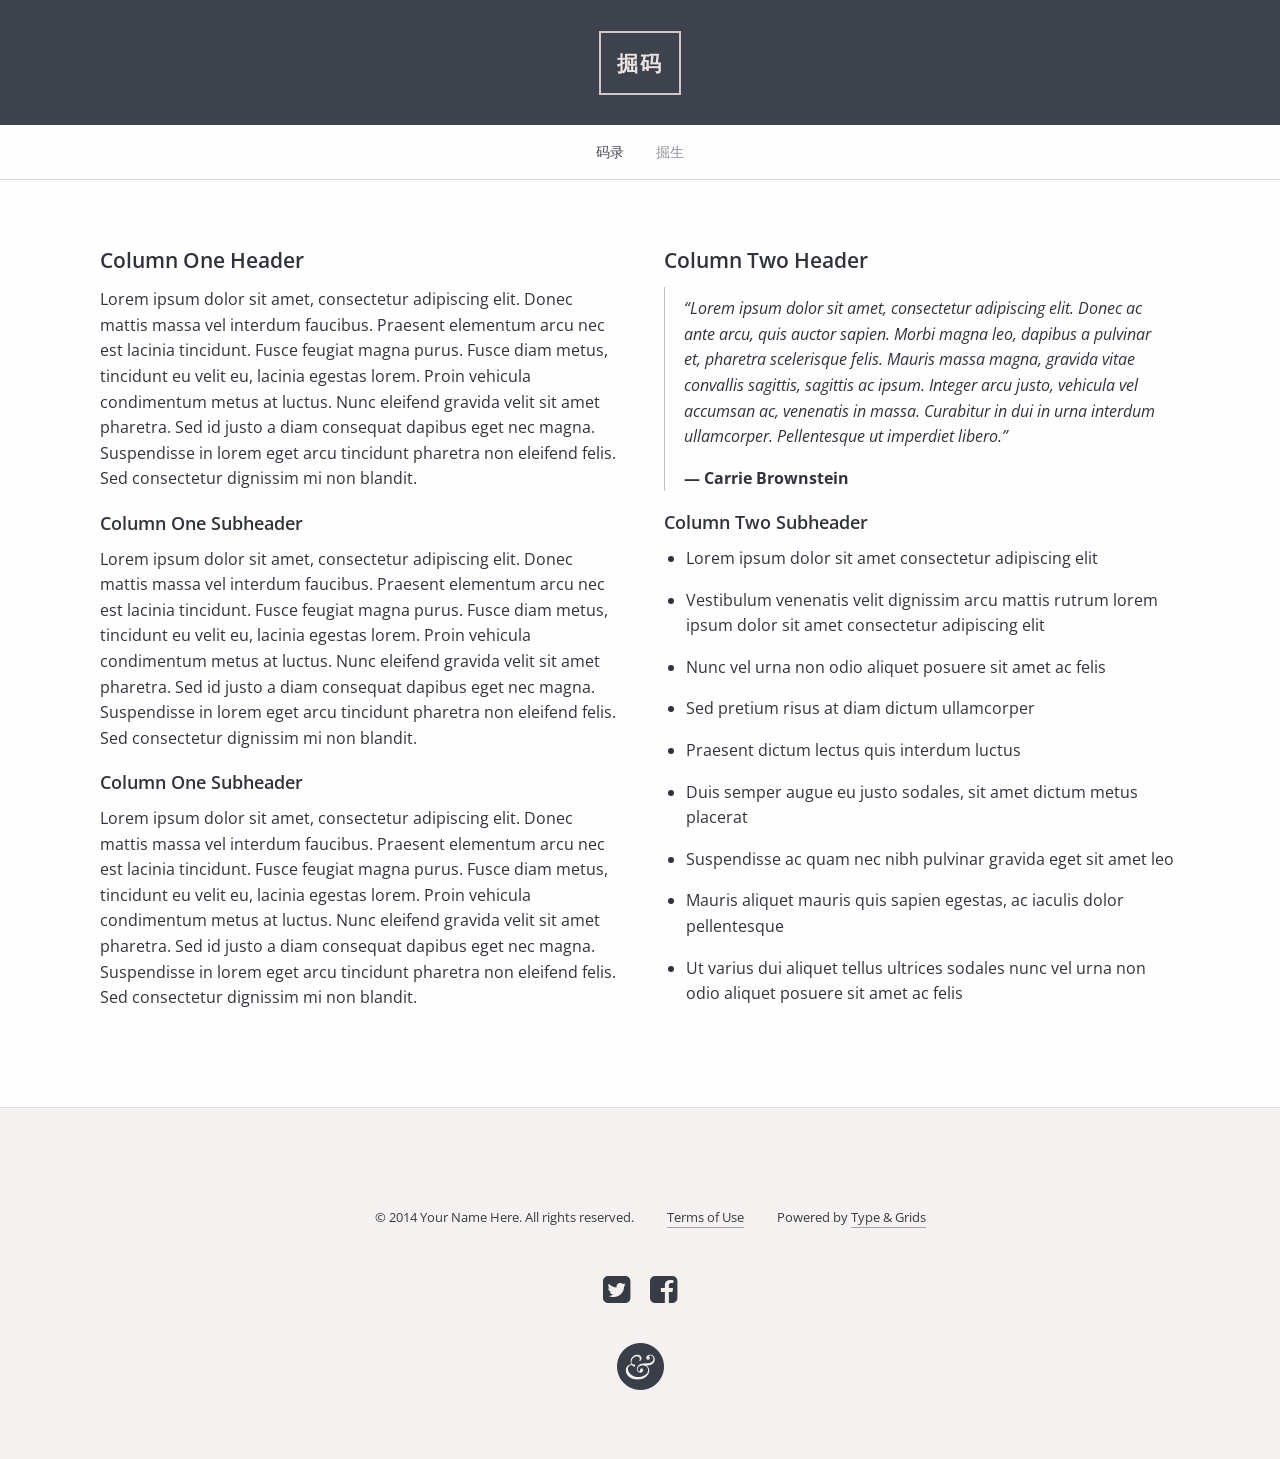
==== commit 7491752a: "Update about.html" ====
--- a/about.html
+++ b/about.html
@@ -21,7 +21,7 @@
 <header>
 	<div class="row">
 		<div class="small-12 medium-12 large-12 columns">
-			<h2><a href="index.html">Willamette</a></h2>
+			<h2><a href="index.html">掘码</a></h2>
 			<!--
 			<div class="logo">
 				<a href="index.html"><img src="img/logo.png" alt="Willamette" /></a>
@@ -35,8 +35,8 @@
 	<div class="row">
 		<div class="small-12 medium-12 large-12 columns">			
 			<ul>
-				<li><a href="index.html">Home</a></li>
-				<li><a href="about.html" class="current">About Us</a></li>
+				<li><a href="index.html">码录</a></li>
+				<li><a href="about.html" class="current">掘生</a></li>
 			</ul>
 		</div>
 	</div>
@@ -112,4 +112,4 @@
 <script src="js/willamette.js"></script>
 
 </body>
-</html>+</html>
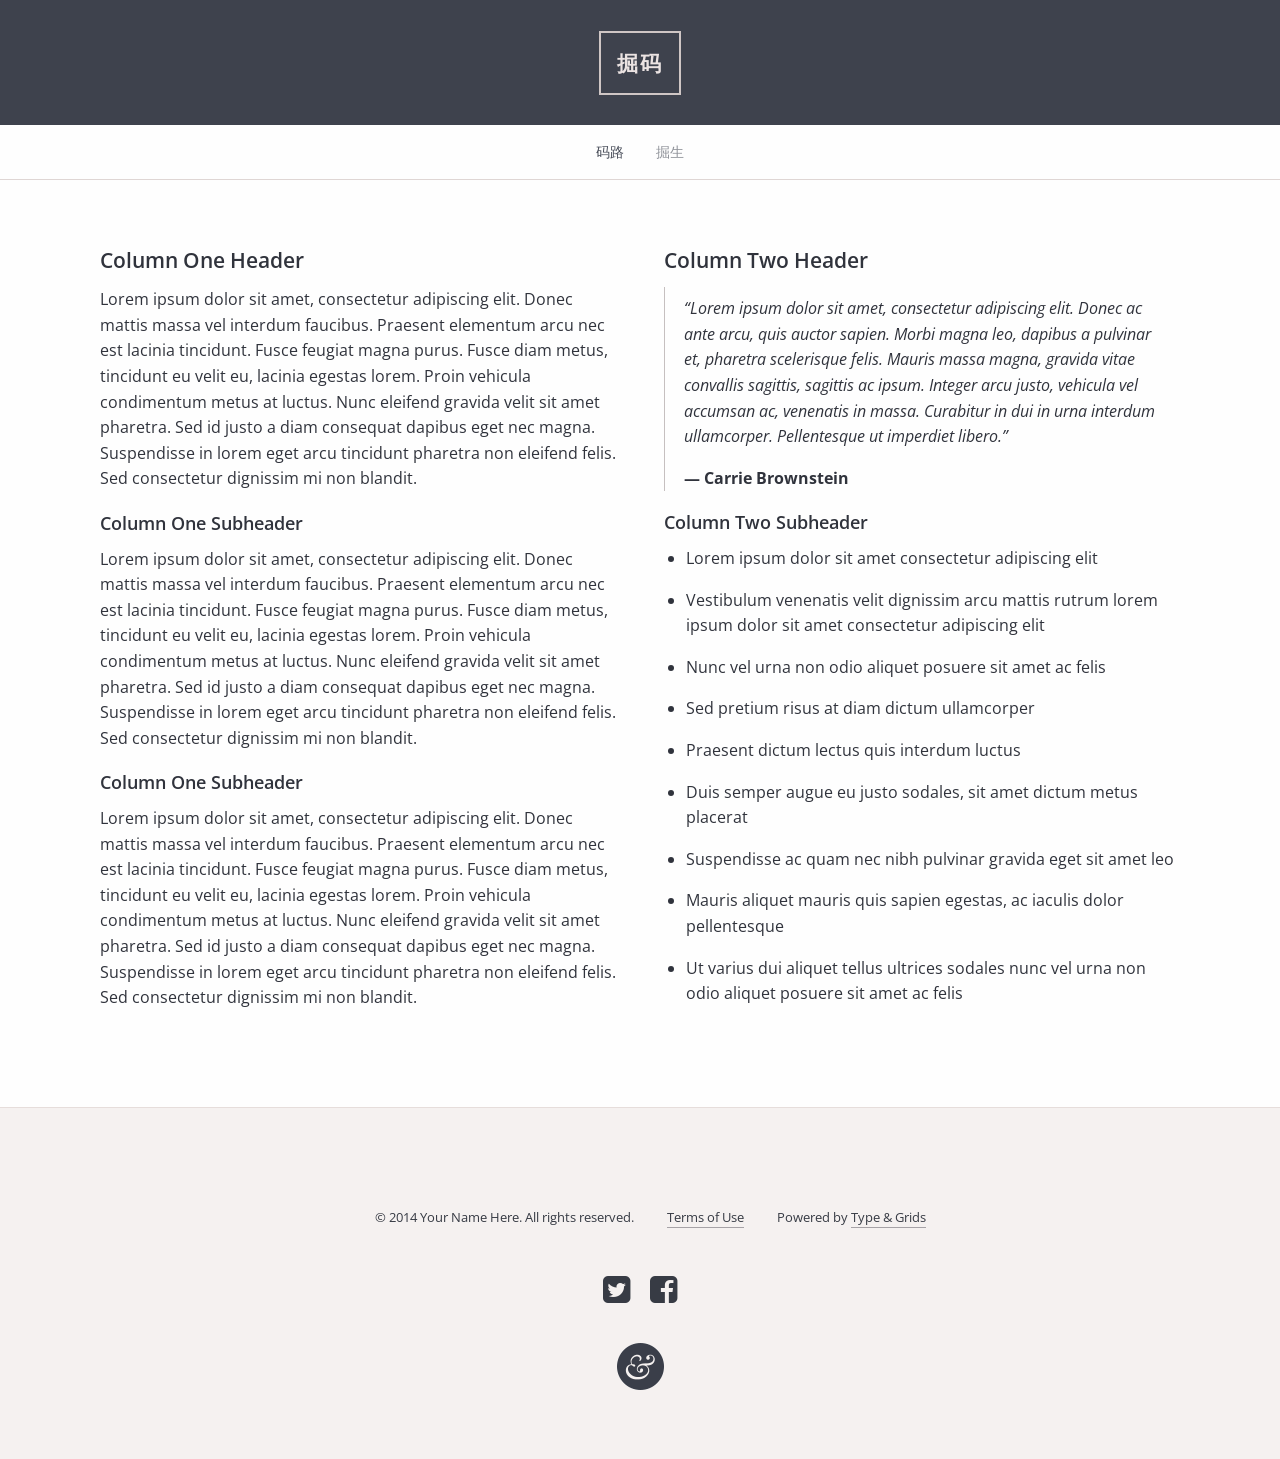
==== commit 9503b0ba: "Update about.html" ====
--- a/about.html
+++ b/about.html
@@ -35,7 +35,7 @@
 	<div class="row">
 		<div class="small-12 medium-12 large-12 columns">			
 			<ul>
-				<li><a href="index.html">码录</a></li>
+				<li><a href="index.html">码路</a></li>
 				<li><a href="about.html" class="current">掘生</a></li>
 			</ul>
 		</div>
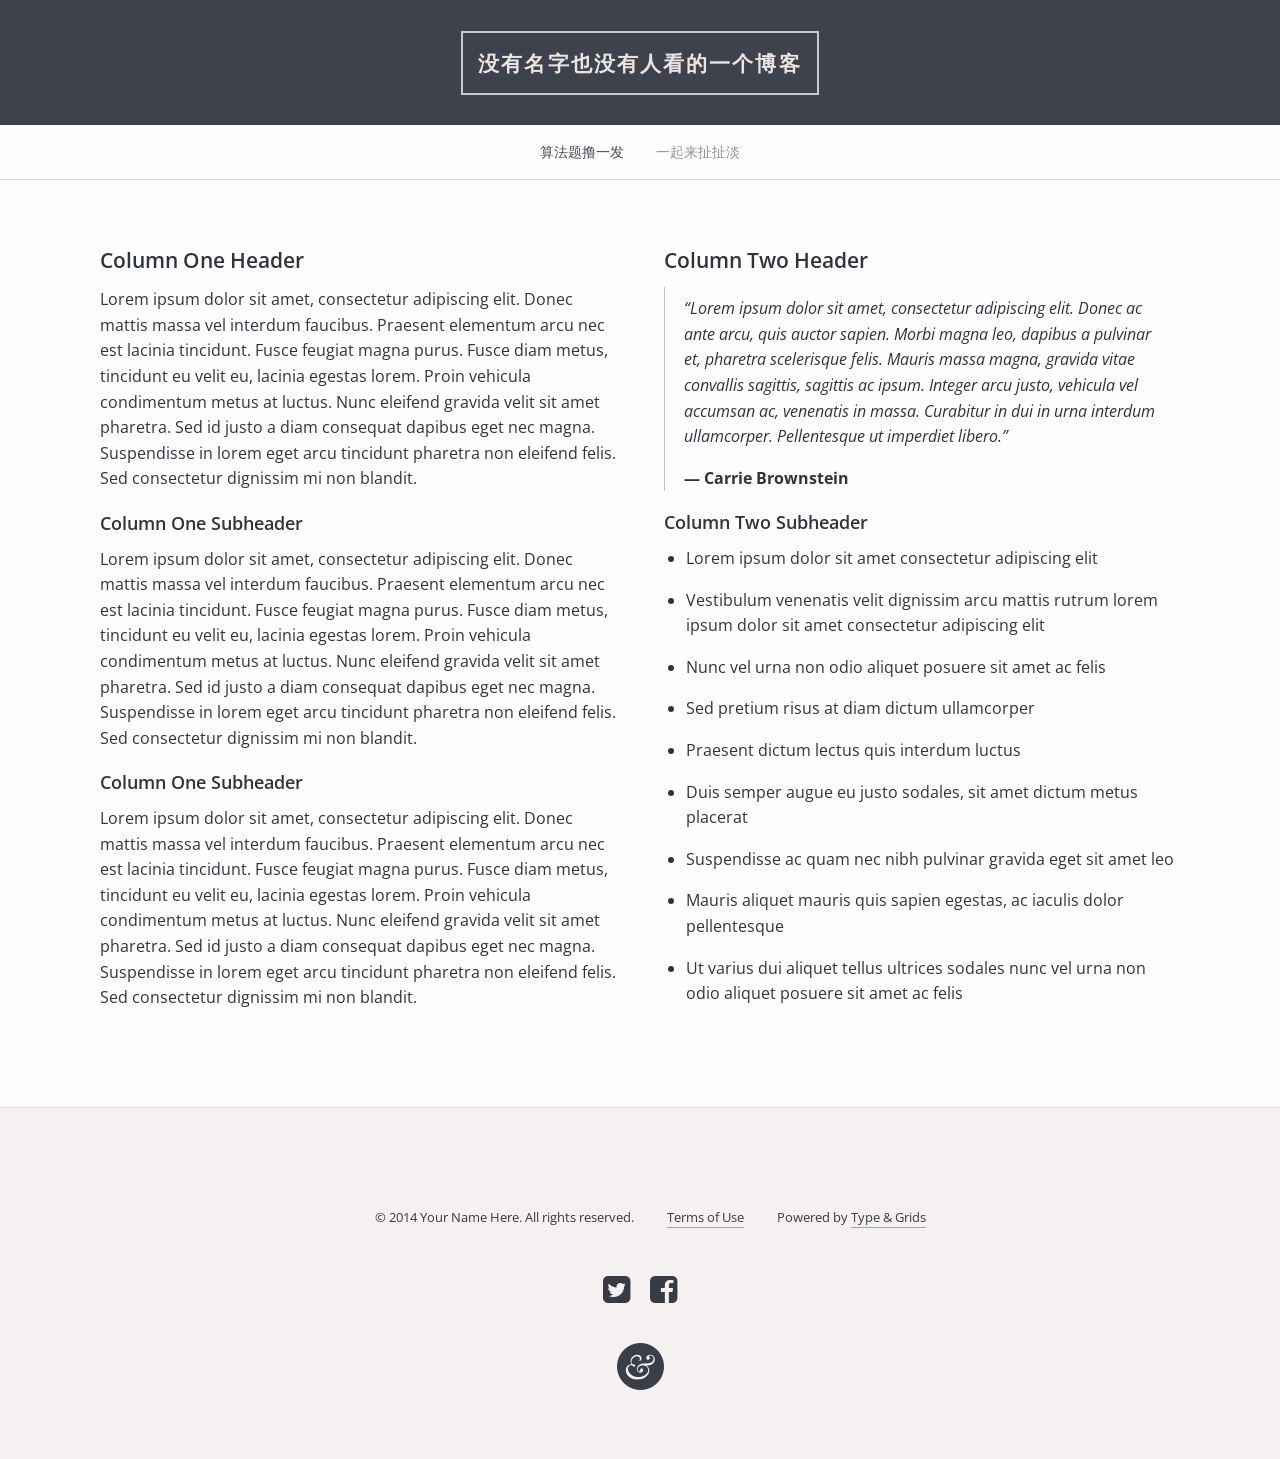
==== commit 9aadee81: "Update about.html" ====
--- a/about.html
+++ b/about.html
@@ -21,7 +21,7 @@
 <header>
 	<div class="row">
 		<div class="small-12 medium-12 large-12 columns">
-			<h2><a href="index.html">掘码</a></h2>
+			<h2><a href="index.html">没有名字也没有人看的一个博客</a></h2>
 			<!--
 			<div class="logo">
 				<a href="index.html"><img src="img/logo.png" alt="Willamette" /></a>
@@ -35,8 +35,8 @@
 	<div class="row">
 		<div class="small-12 medium-12 large-12 columns">			
 			<ul>
-				<li><a href="index.html">码路</a></li>
-				<li><a href="about.html" class="current">掘生</a></li>
+				<li><a href="index.html">算法题撸一发</a></li>
+				<li><a href="about.html" class="current">一起来扯扯淡</a></li>
 			</ul>
 		</div>
 	</div>
